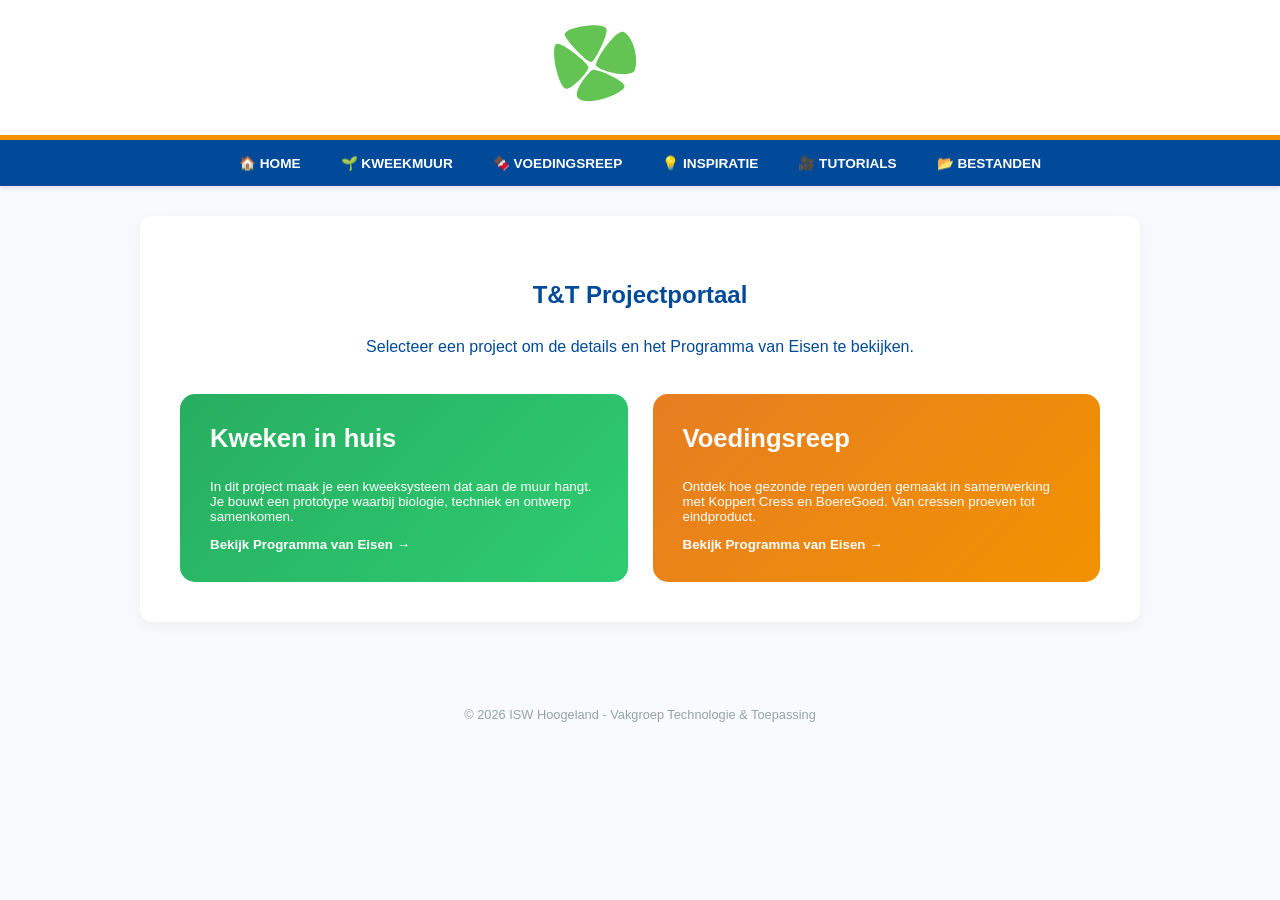
==== index.html @ 895db442 "eerste versie portaal" ====
<!DOCTYPE html>
<html lang="nl">
<head>
    <meta charset="UTF-8">
    <meta name="viewport" content="width=device-width, initial-scale=1.0">
    <title>ISW Hoogeland | T&T Projecten</title>
    <style>
        :root {
            --isw-blauw: #004a99;
            --isw-oranje: #f39200;
            --bg: #f8fafd;
            --wit: #ffffff;
            --tekst: #2d3436;
        }

        body { font-family: 'Segoe UI', Tahoma, sans-serif; margin: 0; background-color: var(--bg); color: var(--tekst); line-height: 1.6; }
        
        .header-banner { background: var(--wit); padding: 25px; text-align: center; border-bottom: 5px solid var(--isw-oranje); box-shadow: 0 2px 10px rgba(0,0,0,0.05); }
        .logo-img { max-width: 280px; height: auto; cursor: pointer; }

        nav { background: var(--isw-blauw); display: flex; justify-content: center; position: sticky; top: 0; z-index: 1000; box-shadow: 0 2px 5px rgba(0,0,0,0.1); }
        nav button { background: none; border: none; color: white; padding: 15px 20px; font-weight: 600; text-transform: uppercase; cursor: pointer; font-size: 0.85rem; transition: 0.3s; }
        nav button:hover { background: var(--isw-oranje); }

        .container { max-width: 1000px; margin: 30px auto; padding: 0 20px; }
        
        section { display: none; background: var(--wit); padding: 40px; border-radius: 12px; box-shadow: 0 4px 15px rgba(0,0,0,0.05); }
        section.active { display: block; animation: fadeIn 0.4s; }
        @keyframes fadeIn { from { opacity: 0; } to { opacity: 1; } }

        /* Home Styling */
        .center-title { text-align: center; color: var(--isw-blauw); margin-bottom: 35px; }
        .home-grid { display: grid; grid-template-columns: 1fr 1fr; gap: 25px; }
        .btn-card { border: none; border-radius: 15px; padding: 30px; color: white; text-align: left; cursor: pointer; transition: 0.3s; position: relative; }
        .card-a { background: linear-gradient(135deg, #27ae60, #2ecc71); }
        .card-b { background: linear-gradient(135deg, #e67e22, #f39200); }
        .btn-card:hover { transform: translateY(-5px); box-shadow: 0 8px 20px rgba(0,0,0,0.15); }
        .btn-card h3 { margin-top: 0; font-size: 1.6rem; color: white; }

        h2 { color: var(--isw-blauw); border-bottom: 2px solid #eee; padding-bottom: 10px; }
        h3 { color: var(--isw-blauw); margin-top: 25px; }

        /* Programma van Eisen lijst */
        .pve-lijst { background: #f9f9f9; padding: 20px; border-radius: 8px; border-left: 4px solid var(--isw-oranje); list-style-type: none; }
        .pve-lijst li { margin-bottom: 10px; padding-left: 20px; position: relative; }
        .pve-lijst li::before { content: "✔"; position: absolute; left: 0; color: var(--isw-oranje); }

        /* Verfijnde knoppen voor Bestanden */
        .file-grid { display: grid; grid-template-columns: repeat(auto-fit, minmax(240px, 1fr)); gap: 12px; margin-top: 20px; }
        .btn-file { display: flex; align-items: center; background: #fff; border: 1px solid #ddd; color: var(--isw-blauw); padding: 10px 15px; border-radius: 6px; text-decoration: none; font-weight: 600; font-size: 0.85rem; transition: 0.2s; }
        .btn-file:hover { border-color: var(--isw-oranje); background: #fff9f0; color: var(--isw-oranje); }
        .btn-file i { margin-right: 10px; font-style: normal; }

        /* Tutorials & Inspiratie */
        .grid { display: grid; grid-template-columns: repeat(auto-fit, minmax(300px, 1fr)); gap: 20px; margin-top: 20px; }
        .card { border: 1px solid #eee; border-radius: 10px; overflow: hidden; background: #fff; }
        .card img { width: 100%; height: 160px; object-fit: cover; }
        .card-body { padding: 15px; }
        .btn-small { display: inline-block; background: var(--isw-blauw); color: white; padding: 6px 12px; border-radius: 4px; text-decoration: none; font-size: 0.8rem; margin-top: 10px; }

        footer { text-align: center; padding: 40px; color: #95a5a6; font-size: 0.8rem; }
    </style>
</head>
<body>

<div class="header-banner">
    <img src="ISW-Hoogeland-logo-.svg" alt="ISW Logo" class="logo-img" onclick="showSection('home')">
</div>

<nav>
    <button onclick="showSection('home')">🏠 Home</button>
    <button onclick="showSection('kweekmuur')">🌱 Kweekmuur</button>
    <button onclick="showSection('voedingsreep')">🍫 Voedingsreep</button>
    <button onclick="showSection('inspiratie')">💡 Inspiratie</button>
    <button onclick="showSection('tutorials')">🎥 Tutorials</button>
    <button onclick="showSection('downloads')">📂 Bestanden</button>
</nav>

<div class="container">

    <section id="home" class="active">
        <div class="center-title">
            <h1>T&T Projectportaal</h1>
            <p>Selecteer een project om de details en het Programma van Eisen te bekijken.</p>
        </div>
        
        <div class="home-grid">
            <button class="btn-card card-a" onclick="showSection('kweekmuur')">
                <h3>Kweken in huis</h3>
                <p>In dit project maak je een kweeksysteem dat aan de muur hangt. Je bouwt een prototype waarbij biologie, techniek en ontwerp samenkomen.</p>
                <strong>Bekijk Programma van Eisen →</strong>
            </button>
            <button class="btn-card card-b" onclick="showSection('voedingsreep')">
                <h3>Voedingsreep</h3>
                <p>Ontdek hoe gezonde repen worden gemaakt in samenwerking met Koppert Cress en BoereGoed. Van cressen proeven tot eindproduct.</p>
                <strong>Bekijk Programma van Eisen →</strong>
            </button>
        </div>
    </section>

    <section id="kweekmuur">
        <h2>🌱 Project A: Kweken in huis</h2>
        <p>In dit project maak je een kweeksysteem dat aan de muur hangt. Je bouwt een prototype, een werkend model van een idee. Het systeem wordt gemaakt op een houten plaat van 40 cm breed en 30 cm hoog.</p>
        
        <h3>Programma van Eisen</h3>
        <ul class="pve-lijst">
            <li>Houten plaat van exact 40 cm bij 30 cm.</li>
            <li>Systeem moet stevig en veilig aan de muur bevestigd kunnen worden.</li>
            <li>Plantenbakjes moeten eenvoudig los te halen zijn (voor onderhoud).</li>
            <li>Minimaal twee rijen planten met werkend waterpompsysteem.</li>
            <li>LED-verlichting wordt automatisch aangestuurd via de Micro:bit.</li>
            <li>Ontwerp past in een modern interieur (techniek/draden weggewerkt).</li>
            <li>Het wetenschappelijk onderzoek naar voeding en licht is verwerkt.</li>
        </ul>

        <div class="file-grid" style="margin-top: 30px;">
            <a href="Kweken in huis leerlingenboekje.pdf" target="_blank" class="btn-file"><i>📄</i> Boekje A</a>
            <a href="Beoordelingsformulier Kweekmuur opdracht A  2025 - 2026.docx" target="_blank" class="btn-file"><i>📝</i> Nakijkmodel A</a>
            <a href="bijlage wetenschappelijk verslag.pdf" target="_blank" class="btn-file"><i>🔬</i> Onderzoeksverslag</a>
        </div>
    </section>

    <section id="voedingsreep">
        <h2>🍫 Project B: Voedingsreep</h2>
        <p>In dit project ga je ontdekken hoe gezonde en lekkere voedingsrepen worden gemaakt. Je werkt samen met Koppert Cress en BoereGoed om innovatie en gezonde voeding te combineren.</p>
        
        <h3>Programma van Eisen</h3>
        <ul class="pve-lijst">
            <li>De reep bevat cressen als een van de belangrijkste ingrediënten.</li>
            <li>Recept is uitgewerkt in een stroomschema (zonder uitleg te maken).</li>
            <li>Voedingswaarde (kcal en voedingsstoffen) is nauwkeurig berekend.</li>
            <li>Verpakking bevat alle verplichte info en logo's van beide bedrijven.</li>
            <li>Promotievideo van 30-60 seconden gericht op moderne media (TikTok).</li>
            <li>Presentatie bevat uitleg over doelgroep en kostprijs.</li>
        </ul>

        <div class="file-grid" style="margin-top: 30px;">
            <a href="voedingsreep  leerlingenboekje.pdf" target="_blank" class="btn-file"><i>📄</i> Boekje B</a>
            <a href="#" class="btn-file" style="opacity:0.5"><i>📝</i> Nakijkmodel B</a>
        </div>
    </section>

    <section id="inspiratie">
        <h2>💡 Inspiratie voor je ontwerp</h2>
        <div class="grid">
            <div class="card">
                <img src="https://www.ikea.com/nl/nl/images/products/skadis-pegboard-wit__0710221_pe727330_s5.jpg">
                <div class="card-body">
                    <h4>IKEA Skadis systeem</h4>
                    <p>Bekijk hoe zij bakjes modulair ophangen aan een wandbord.</p>
                    <a href="https://www.ikea.com/nl/nl/p/skadis-pegboard-wit-10321618/" target="_blank" class="btn-small">Bekijk details</a>
                </div>
            </div>
            <div class="card">
                <img src="https://img.youtube.com/vi/RQ6ygdXAegw/mqdefault.jpg">
                <div class="card-body">
                    <h4>French Cleat</h4>
                    <p>Een slimme manier om zware platen blind op te hangen.</p>
                    <a href="https://youtu.be/RQ6ygdXAegw" target="_blank" class="btn-small">Bekijk video</a>
                </div>
            </div>
        </div>
    </section>

    <section id="tutorials">
        <h2>🎥 SketchUp Tutorials</h2>
        <div class="grid">
            <div class="card">
                <img src="https://img.youtube.com/vi/GH2zh_OzG28/mqdefault.jpg">
                <div class="card-body">
                    <h4>Push-Pull functie</h4>
                    <p>De belangrijkste tool om van je 2D schets een 3D model te maken.</p>
                    <a href="https://youtu.be/GH2zh_OzG28" target="_blank" class="btn-small">Start video</a>
                </div>
            </div>
            <div class="card">
                <img src="https://img.youtube.com/vi/1nkhkLqFupM/mqdefault.jpg">
                <div class="card-body">
                    <h4>Tape Measure tool</h4>
                    <p>Leer hoe je de houten plaat exact op 40x30 cm afmeet.</p>
                    <a href="https://youtu.be/1nkhkLqFupM" target="_blank" class="btn-small">Start video</a>
                </div>
            </div>
        </div>
    </section>

    <section id="downloads">
        <h2>📂 Alle Bestanden</h2>
        <p>Hieronder vind je alle documenten handig bij elkaar.</p>
        <div class="file-grid">
            <a href="Kweken in huis leerlingenboekje.pdf" target="_blank" class="btn-file"><i>📄</i> Leerlingenboekje A</a>
            <a href="voedingsreep  leerlingenboekje.pdf" target="_blank" class="btn-file"><i>📄</i> Leerlingenboekje B</a>
            <a href="bijlage wetenschappelijk verslag.pdf" target="_blank" class="btn-file"><i>🔬</i> Wetenschappelijk verslag</a>
            <a href="Beoordelingsformulier Kweekmuur opdracht A  2025 - 2026.docx" target="_blank" class="btn-file"><i>📝</i> Nakijkmodel Project A</a>
        </div>
    </section>

</div>

<footer>
    <p>&copy; 2026 ISW Hoogeland - Vakgroep Technologie & Toepassing</p>
</footer>

<script>
    function showSection(id) {
        // Verberg alle secties
        const allSections = document.querySelectorAll('section');
        allSections.forEach(s => {
            s.style.display = 'none';
            s.classList.remove('active');
        });

        // Toon de juiste sectie
        const target = document.getElementById(id);
        if (target) {
            target.style.display = 'block';
            target.classList.add('active');
        }
        
        window.scrollTo(0, 0);
    }
</script>

</body>
</html>
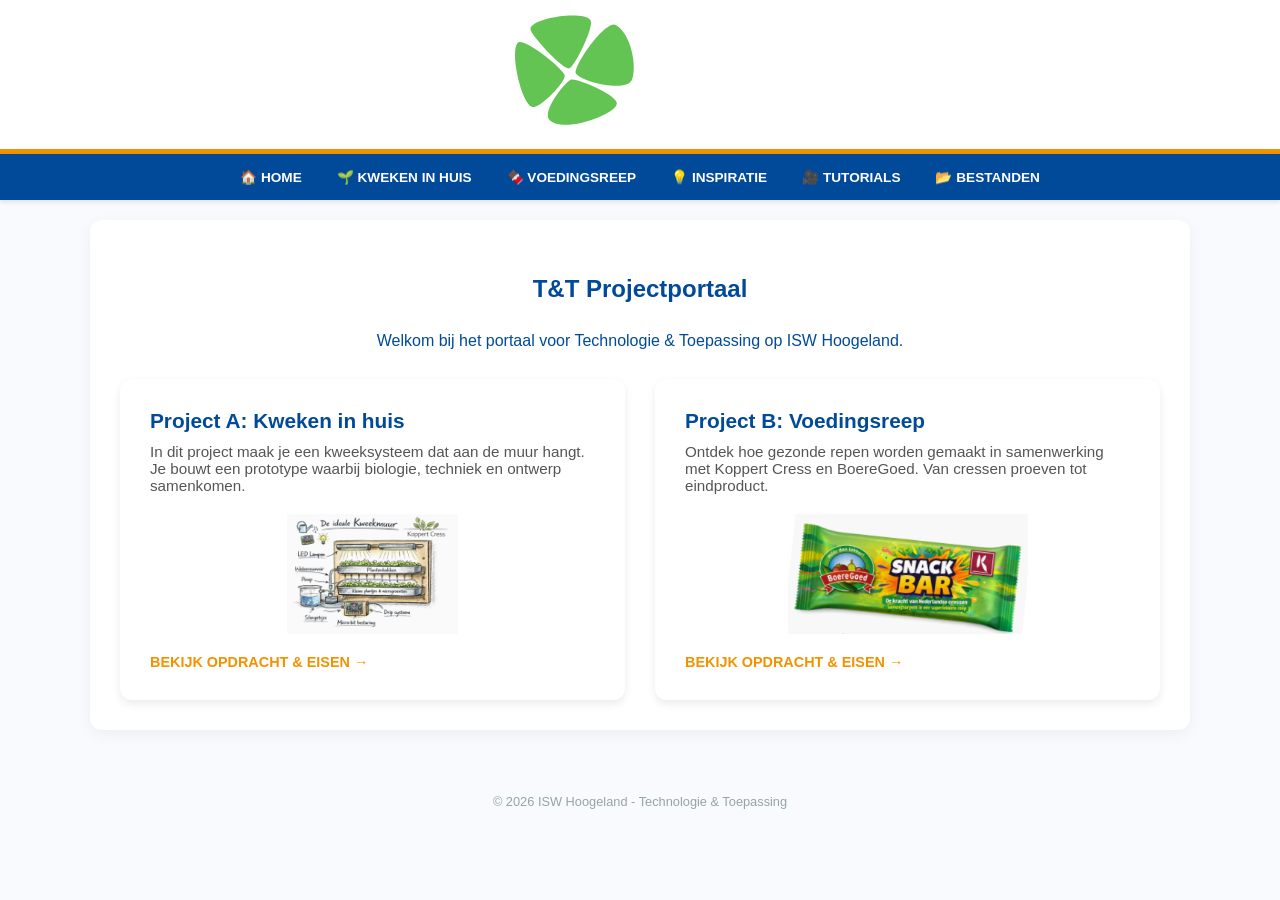
==== commit fb887888: "Add files via upload" ====
--- a/index.html
+++ b/index.html
@@ -15,50 +15,135 @@
 
         body { font-family: 'Segoe UI', Tahoma, sans-serif; margin: 0; background-color: var(--bg); color: var(--tekst); line-height: 1.6; }
         
-        .header-banner { background: var(--wit); padding: 25px; text-align: center; border-bottom: 5px solid var(--isw-oranje); box-shadow: 0 2px 10px rgba(0,0,0,0.05); }
-        .logo-img { max-width: 280px; height: auto; cursor: pointer; }
-
-        nav { background: var(--isw-blauw); display: flex; justify-content: center; position: sticky; top: 0; z-index: 1000; box-shadow: 0 2px 5px rgba(0,0,0,0.1); }
-        nav button { background: none; border: none; color: white; padding: 15px 20px; font-weight: 600; text-transform: uppercase; cursor: pointer; font-size: 0.85rem; transition: 0.3s; }
+        /* HEADER */
+        .header-banner { background: var(--wit); padding: 15px; text-align: center; border-bottom: 5px solid var(--isw-oranje); }
+        .logo-img { max-width: 250px; height: auto; cursor: pointer; width: 80%; }
+
+        /* NAVIGATIE & HAMBURGER MENU */
+        nav { 
+            background: var(--isw-blauw); 
+            position: sticky; 
+            top: 0; 
+            z-index: 1000; 
+            box-shadow: 0 2px 5px rgba(0,0,0,0.1); 
+            padding: 0 10px;
+        }
+
+        .nav-container {
+            max-width: 1100px;
+            margin: 0 auto;
+            display: flex;
+            justify-content: center;
+            align-items: center;
+        }
+
+        .nav-links { display: flex; gap: 5px; }
+        
+        nav button { 
+            background: none; border: none; color: white; padding: 15px 15px; 
+            font-weight: 600; text-transform: uppercase; cursor: pointer; 
+            font-size: 0.85rem; transition: 0.3s; 
+        }
         nav button:hover { background: var(--isw-oranje); }
 
-        .container { max-width: 1000px; margin: 30px auto; padding: 0 20px; }
-        
-        section { display: none; background: var(--wit); padding: 40px; border-radius: 12px; box-shadow: 0 4px 15px rgba(0,0,0,0.05); }
+        /* Hamburger knop (standaard onzichtbaar op pc) */
+        .hamburger { display: none; font-size: 1.5rem; background: none; border: none; color: white; cursor: pointer; padding: 15px; }
+
+        /* MOBIELE WEERGAVE (Max breedte 768px) */
+        @media (max-width: 768px) {
+            .nav-container { justify-content: space-between; }
+            .hamburger { display: block; } /* Toon hamburger */
+            
+            .nav-links { 
+                display: none; /* Verberg menu items standaard */
+                flex-direction: column; 
+                width: 100%; 
+                position: absolute; 
+                top: 60px; /* Hoogte van de balk */
+                left: 0; 
+                background: var(--isw-blauw); 
+                border-top: 1px solid rgba(255,255,255,0.1);
+            }
+
+            .nav-links.show { display: flex; } /* Toon menu als class 'show' er is */
+            
+            nav button { 
+                text-align: left; 
+                padding: 15px 20px; 
+                width: 100%; 
+                border-bottom: 1px solid rgba(255,255,255,0.1); 
+            }
+        }
+
+        /* CONTENT */
+        .container { max-width: 1100px; margin: 20px auto; padding: 0 15px; }
+        
+        section { display: none; background: var(--wit); padding: 30px; border-radius: 12px; box-shadow: 0 4px 15px rgba(0,0,0,0.05); }
         section.active { display: block; animation: fadeIn 0.4s; }
         @keyframes fadeIn { from { opacity: 0; } to { opacity: 1; } }
 
-        /* Home Styling */
-        .center-title { text-align: center; color: var(--isw-blauw); margin-bottom: 35px; }
-        .home-grid { display: grid; grid-template-columns: 1fr 1fr; gap: 25px; }
-        .btn-card { border: none; border-radius: 15px; padding: 30px; color: white; text-align: left; cursor: pointer; transition: 0.3s; position: relative; }
-        .card-a { background: linear-gradient(135deg, #27ae60, #2ecc71); }
-        .card-b { background: linear-gradient(135deg, #e67e22, #f39200); }
-        .btn-card:hover { transform: translateY(-5px); box-shadow: 0 8px 20px rgba(0,0,0,0.15); }
-        .btn-card h3 { margin-top: 0; font-size: 1.6rem; color: white; }
-
-        h2 { color: var(--isw-blauw); border-bottom: 2px solid #eee; padding-bottom: 10px; }
-        h3 { color: var(--isw-blauw); margin-top: 25px; }
-
-        /* Programma van Eisen lijst */
-        .pve-lijst { background: #f9f9f9; padding: 20px; border-radius: 8px; border-left: 4px solid var(--isw-oranje); list-style-type: none; }
-        .pve-lijst li { margin-bottom: 10px; padding-left: 20px; position: relative; }
-        .pve-lijst li::before { content: "✔"; position: absolute; left: 0; color: var(--isw-oranje); }
-
-        /* Verfijnde knoppen voor Bestanden */
-        .file-grid { display: grid; grid-template-columns: repeat(auto-fit, minmax(240px, 1fr)); gap: 12px; margin-top: 20px; }
-        .btn-file { display: flex; align-items: center; background: #fff; border: 1px solid #ddd; color: var(--isw-blauw); padding: 10px 15px; border-radius: 6px; text-decoration: none; font-weight: 600; font-size: 0.85rem; transition: 0.2s; }
-        .btn-file:hover { border-color: var(--isw-oranje); background: #fff9f0; color: var(--isw-oranje); }
-        .btn-file i { margin-right: 10px; font-style: normal; }
-
-        /* Tutorials & Inspiratie */
-        .grid { display: grid; grid-template-columns: repeat(auto-fit, minmax(300px, 1fr)); gap: 20px; margin-top: 20px; }
+        .center-title { text-align: center; color: var(--isw-blauw); margin-bottom: 25px; }
+        
+        /* GRIDS AANPASSEN VOOR MOBIEL */
+        .home-grid { display: grid; grid-template-columns: 1fr 1fr; gap: 30px; }
+        
+        @media (max-width: 768px) {
+            .home-grid { grid-template-columns: 1fr; } /* Onder elkaar op mobiel */
+            section { padding: 20px; } /* Minder padding op mobiel */
+        }
+
+        .btn-card { 
+            border: none; border-radius: 12px; padding: 30px; background: white; 
+            text-align: left; cursor: pointer; transition: 0.3s; position: relative; 
+            width: 100%; box-shadow: 0 4px 10px rgba(0,0,0,0.08); 
+            display: flex; flex-direction: column; box-sizing: border-box; 
+        }
+        
+        .btn-card img { 
+            width: 100%; height: 120px; object-fit: contain; 
+            margin-top: 20px; margin-bottom: 20px; background: none; border-radius: 4px;
+        }
+        
+        .btn-card h3 { margin-top: 0; font-size: 1.3rem; color: var(--isw-blauw); margin-bottom: 10px; }
+        .btn-card p { color: #555; font-size: 0.95rem; flex-grow: 1; margin: 0; }
+        .btn-card strong { color: var(--isw-oranje); font-size: 0.9rem; display: block; text-transform: uppercase; font-weight: bold; margin-top: auto; }
+        .btn-card:hover { transform: translateY(-5px); box-shadow: 0 10px 25px rgba(0,0,0,0.12); }
+
+        h2 { color: var(--isw-blauw); border-bottom: 2px solid #eee; padding-bottom: 10px; font-size: 1.5rem; }
+        h3 { color: var(--isw-blauw); margin-top: 0; margin-bottom: 15px; font-size: 1.2rem; }
+
+        /* SPLIT LAYOUT (Links buttons, rechts tekst) */
+        .project-split { display: grid; grid-template-columns: 1fr 1fr; gap: 40px; margin-top: 20px; }
+        
+        @media (max-width: 768px) {
+            .project-split { grid-template-columns: 1fr; gap: 30px; } /* Stacken op mobiel */
+            .col-left { order: 1; } /* Eerst buttons */
+            .col-right { order: 2; } /* Dan tekst */
+        }
+
+        .pve-lijst { background: #f9f9f9; padding: 20px; border-radius: 8px; border-left: 4px solid var(--isw-oranje); list-style-type: none; margin-top: 0; }
+        .pve-lijst li { margin-bottom: 10px; padding-left: 25px; position: relative; }
+        .pve-lijst li::before { content: "✔"; position: absolute; left: 0; color: var(--isw-oranje); font-weight: bold; }
+
+        /* DOWNLOAD BUTTONS */
+        .download-stack { display: flex; flex-direction: column; gap: 15px; }
+        
+        .download-card {
+            background: #fff; border: 1px solid #e0e0e0; border-radius: 8px; padding: 15px 20px;
+            text-decoration: none; transition: 0.2s; display: block;
+        }
+        .download-card:hover { border-color: var(--isw-oranje); box-shadow: 0 5px 15px rgba(0,0,0,0.05); transform: translateX(5px); background: #fffdf5; }
+        
+        .download-title { color: var(--isw-blauw); font-weight: 700; font-size: 1rem; margin-bottom: 3px; display: flex; align-items: center; gap: 8px; }
+        .download-desc { color: #666; font-size: 0.85rem; margin: 0; line-height: 1.4; }
+
+        .grid { display: grid; grid-template-columns: repeat(auto-fit, minmax(280px, 1fr)); gap: 20px; margin-top: 20px; }
         .card { border: 1px solid #eee; border-radius: 10px; overflow: hidden; background: #fff; }
         .card img { width: 100%; height: 160px; object-fit: cover; }
         .card-body { padding: 15px; }
-        .btn-small { display: inline-block; background: var(--isw-blauw); color: white; padding: 6px 12px; border-radius: 4px; text-decoration: none; font-size: 0.8rem; margin-top: 10px; }
-
-        footer { text-align: center; padding: 40px; color: #95a5a6; font-size: 0.8rem; }
+        .btn-small { display: inline-block; background: var(--isw-blauw); color: white; padding: 8px 12px; border-radius: 4px; text-decoration: none; font-size: 0.85rem; margin-top: 10px; }
+
+        footer { text-align: center; padding: 30px; color: #95a5a6; font-size: 0.8rem; }
     </style>
 </head>
 <body>
@@ -68,12 +153,18 @@
 </div>
 
 <nav>
-    <button onclick="showSection('home')">🏠 Home</button>
-    <button onclick="showSection('kweekmuur')">🌱 Kweekmuur</button>
-    <button onclick="showSection('voedingsreep')">🍫 Voedingsreep</button>
-    <button onclick="showSection('inspiratie')">💡 Inspiratie</button>
-    <button onclick="showSection('tutorials')">🎥 Tutorials</button>
-    <button onclick="showSection('downloads')">📂 Bestanden</button>
+    <div class="nav-container">
+        <button class="hamburger" onclick="toggleMenu()">☰ Menu</button>
+        
+        <div class="nav-links" id="navLinks">
+            <button onclick="showSection('home')">🏠 Home</button>
+            <button onclick="showSection('kweekmuur')">🌱 Kweken in huis</button>
+            <button onclick="showSection('voedingsreep')">🍫 Voedingsreep</button>
+            <button onclick="showSection('inspiratie')">💡 Inspiratie</button>
+            <button onclick="showSection('tutorials')">🎥 Tutorials</button>
+            <button onclick="showSection('downloads')">📂 Bestanden</button>
+        </div>
+    </div>
 </nav>
 
 <div class="container">
@@ -81,73 +172,116 @@
     <section id="home" class="active">
         <div class="center-title">
             <h1>T&T Projectportaal</h1>
-            <p>Selecteer een project om de details en het Programma van Eisen te bekijken.</p>
+            <p>Welkom bij het portaal voor Technologie & Toepassing op ISW Hoogeland.</p>
         </div>
         
         <div class="home-grid">
-            <button class="btn-card card-a" onclick="showSection('kweekmuur')">
-                <h3>Kweken in huis</h3>
+            <button class="btn-card" onclick="showSection('kweekmuur')">
+                <h3>Project A: Kweken in huis</h3>
                 <p>In dit project maak je een kweeksysteem dat aan de muur hangt. Je bouwt een prototype waarbij biologie, techniek en ontwerp samenkomen.</p>
-                <strong>Bekijk Programma van Eisen →</strong>
+                <img src="project-a.png" alt="Kweken in huis">
+                <strong>Bekijk Opdracht & Eisen →</strong>
             </button>
-            <button class="btn-card card-b" onclick="showSection('voedingsreep')">
-                <h3>Voedingsreep</h3>
+            
+            <button class="btn-card" onclick="showSection('voedingsreep')">
+                <h3>Project B: Voedingsreep</h3>
                 <p>Ontdek hoe gezonde repen worden gemaakt in samenwerking met Koppert Cress en BoereGoed. Van cressen proeven tot eindproduct.</p>
-                <strong>Bekijk Programma van Eisen →</strong>
+                <img src="project-b.png" alt="Voedingsreep">
+                <strong>Bekijk Opdracht & Eisen →</strong>
             </button>
         </div>
     </section>
 
     <section id="kweekmuur">
         <h2>🌱 Project A: Kweken in huis</h2>
-        <p>In dit project maak je een kweeksysteem dat aan de muur hangt. Je bouwt een prototype, een werkend model van een idee. Het systeem wordt gemaakt op een houten plaat van 40 cm breed en 30 cm hoog.</p>
-        
-        <h3>Programma van Eisen</h3>
-        <ul class="pve-lijst">
-            <li>Houten plaat van exact 40 cm bij 30 cm.</li>
-            <li>Systeem moet stevig en veilig aan de muur bevestigd kunnen worden.</li>
-            <li>Plantenbakjes moeten eenvoudig los te halen zijn (voor onderhoud).</li>
-            <li>Minimaal twee rijen planten met werkend waterpompsysteem.</li>
-            <li>LED-verlichting wordt automatisch aangestuurd via de Micro:bit.</li>
-            <li>Ontwerp past in een modern interieur (techniek/draden weggewerkt).</li>
-            <li>Het wetenschappelijk onderzoek naar voeding en licht is verwerkt.</li>
-        </ul>
-
-        <div class="file-grid" style="margin-top: 30px;">
-            <a href="Kweken in huis leerlingenboekje.pdf" target="_blank" class="btn-file"><i>📄</i> Boekje A</a>
-            <a href="Beoordelingsformulier Kweekmuur opdracht A  2025 - 2026.docx" target="_blank" class="btn-file"><i>📝</i> Nakijkmodel A</a>
-            <a href="bijlage wetenschappelijk verslag.pdf" target="_blank" class="btn-file"><i>🔬</i> Onderzoeksverslag</a>
+        <p>In dit project maak je een kweeksysteem dat aan de muur hangt. Je bouwt een prototype, een werkend model van een idee.</p>
+        
+        <div class="project-split">
+            
+            <div class="col-left">
+                <h3>📂 Aan de slag</h3>
+                <div class="download-stack">
+                    
+                    <a href="Kweken in huis leerlingenboekje.pdf" target="_blank" class="download-card">
+                        <span class="download-title">📄 1. Opdrachtboekje</span>
+                        <p class="download-desc">Lees dit eerst! Hierin staat stap voor stap wat je moet doen.</p>
+                    </a>
+
+                    <a href="bijlage wetenschappelijk verslag.pdf" target="_blank" class="download-card">
+                        <span class="download-title">📝 2. Overzicht wetenschappelijk verslag</span>
+                        <p class="download-desc">Een leeg verslag. Vul deze in tijdens je proefje met de planten.</p>
+                    </a>
+
+                    <a href="https://techniektest.my.canva.site/wetenschappelijk-onderzoek" target="_blank" class="download-card">
+                        <span class="download-title">🧪 3. Oefenen met wetenschappelijk onderzoeksverslag</span>
+                        <p class="download-desc">Oefen hier hoe je een goed verslag schrijft, voordat je met het echte werk begint.</p>
+                    </a>
+
+                    <a href="Beoordelingsformulier Kweekmuur opdracht A  2025 - 2026.docx" target="_blank" class="download-card">
+                        <span class="download-title">✅ 4. Beoordelingsformulier (Checklist)</span>
+                        <p class="download-desc">Controleer hiermee zelf of je alles af hebt voor een goed cijfer.</p>
+                    </a>
+
+                </div>
+            </div>
+
+            <div class="col-right">
+                <h3>📋 Waar moet het aan voldoen? (Programma van Eisen)</h3>
+                <ul class="pve-lijst">
+                    <li><strong>Afmeting:</strong> Een houten plank van precies 40 cm breed en 30 cm hoog.</li>
+                    <li><strong>Planten:</strong> De kweekplantjes uit de kast moeten erin verwerkt zijn.</li>
+                    <li><strong>Licht:</strong> De LED-lampjes werken en worden bestuurd door de Micro:bit.</li>
+                    <li><strong>Water:</strong> De waterpomp is aangesloten en werkt via de Micro:bit.</li>
+                    <li><strong>Ontwerp:</strong> Het ziet er netjes uit (geen losse draden zichtbaar) en past in een modern huis.</li>
+                    <li><strong>Onderhoud:</strong> Je kunt de plantenbakjes makkelijk loshalen.</li>
+                    <li><strong>Onderzoek:</strong> Je hebt onderzocht wat het beste licht en voeding is.</li>
+                </ul>
+            </div>
+
         </div>
     </section>
 
     <section id="voedingsreep">
         <h2>🍫 Project B: Voedingsreep</h2>
-        <p>In dit project ga je ontdekken hoe gezonde en lekkere voedingsrepen worden gemaakt. Je werkt samen met Koppert Cress en BoereGoed om innovatie en gezonde voeding te combineren.</p>
-        
-        <h3>Programma van Eisen</h3>
-        <ul class="pve-lijst">
-            <li>De reep bevat cressen als een van de belangrijkste ingrediënten.</li>
-            <li>Recept is uitgewerkt in een stroomschema (zonder uitleg te maken).</li>
-            <li>Voedingswaarde (kcal en voedingsstoffen) is nauwkeurig berekend.</li>
-            <li>Verpakking bevat alle verplichte info en logo's van beide bedrijven.</li>
-            <li>Promotievideo van 30-60 seconden gericht op moderne media (TikTok).</li>
-            <li>Presentatie bevat uitleg over doelgroep en kostprijs.</li>
-        </ul>
-
-        <div class="file-grid" style="margin-top: 30px;">
-            <a href="voedingsreep  leerlingenboekje.pdf" target="_blank" class="btn-file"><i>📄</i> Boekje B</a>
-            <a href="#" class="btn-file" style="opacity:0.5"><i>📝</i> Nakijkmodel B</a>
+        <p>In dit project ga je ontdekken hoe gezonde en lekkere voedingsrepen worden gemaakt. Je werkt met echte bedrijven: Koppert Cress en BoereGoed.</p>
+        
+        <div class="project-split">
+            <div class="col-left">
+                 <h3>📂 Aan de slag</h3>
+                 <div class="download-stack">
+                    <a href="voedingsreep  leerlingenboekje.pdf" target="_blank" class="download-card">
+                        <span class="download-title">📄 Opdrachtboekje</span>
+                        <p class="download-desc">Het boekje met de hele opdracht.</p>
+                    </a>
+                    <a href="#" class="download-card" style="opacity:0.6">
+                        <span class="download-title">✅ Puntenlijst</span>
+                        <p class="download-desc">Nog niet beschikbaar.</p>
+                    </a>
+                 </div>
+            </div>
+
+            <div class="col-right">
+                <h3>📋 Waar moet het aan voldoen? (Programma van Eisen)</h3>
+                <ul class="pve-lijst">
+                    <li><strong>Ingrediënt:</strong> Er moet tuinkers (cress) in de reep zitten.</li>
+                    <li><strong>Recept:</strong> Je hebt een duidelijk stappenplan geschreven zodat iemand anders de reep ook kan maken.</li>
+                    <li><strong>Etiket:</strong> Je hebt berekend hoeveel calorieën erin zitten.</li>
+                    <li><strong>Verpakking:</strong> Alle verplichte info en logo's staan erop.</li>
+                    <li><strong>Video:</strong> Een korte TikTok-stijl video (30-60 sec) om de reep te verkopen.</li>
+                    <li><strong>Presentatie:</strong> Je weet voor wie de reep is en wat hij kost.</li>
+                </ul>
+            </div>
         </div>
     </section>
 
     <section id="inspiratie">
-        <h2>💡 Inspiratie voor je ontwerp</h2>
+        <h2>💡 Inspiratie</h2>
         <div class="grid">
             <div class="card">
-                <img src="https://www.ikea.com/nl/nl/images/products/skadis-pegboard-wit__0710221_pe727330_s5.jpg">
+                <img src="inspiratie ikea.png" alt="IKEA Skadis Inspiratie">
                 <div class="card-body">
-                    <h4>IKEA Skadis systeem</h4>
-                    <p>Bekijk hoe zij bakjes modulair ophangen aan een wandbord.</p>
+                    <h4>IKEA Skadis</h4>
+                    <p>Inspiratie voor een modulair wandsysteem.</p>
                     <a href="https://www.ikea.com/nl/nl/p/skadis-pegboard-wit-10321618/" target="_blank" class="btn-small">Bekijk details</a>
                 </div>
             </div>
@@ -155,7 +289,7 @@
                 <img src="https://img.youtube.com/vi/RQ6ygdXAegw/mqdefault.jpg">
                 <div class="card-body">
                     <h4>French Cleat</h4>
-                    <p>Een slimme manier om zware platen blind op te hangen.</p>
+                    <p>Slim ophangsysteem voor aan de muur.</p>
                     <a href="https://youtu.be/RQ6ygdXAegw" target="_blank" class="btn-small">Bekijk video</a>
                 </div>
             </div>
@@ -169,7 +303,7 @@
                 <img src="https://img.youtube.com/vi/GH2zh_OzG28/mqdefault.jpg">
                 <div class="card-body">
                     <h4>Push-Pull functie</h4>
-                    <p>De belangrijkste tool om van je 2D schets een 3D model te maken.</p>
+                    <p>Van 2D schets naar 3D model.</p>
                     <a href="https://youtu.be/GH2zh_OzG28" target="_blank" class="btn-small">Start video</a>
                 </div>
             </div>
@@ -177,7 +311,7 @@
                 <img src="https://img.youtube.com/vi/1nkhkLqFupM/mqdefault.jpg">
                 <div class="card-body">
                     <h4>Tape Measure tool</h4>
-                    <p>Leer hoe je de houten plaat exact op 40x30 cm afmeet.</p>
+                    <p>Houten plaat exact op 40x30 cm afmeten.</p>
                     <a href="https://youtu.be/1nkhkLqFupM" target="_blank" class="btn-small">Start video</a>
                 </div>
             </div>
@@ -185,40 +319,56 @@
     </section>
 
     <section id="downloads">
-        <h2>📂 Alle Bestanden</h2>
-        <p>Hieronder vind je alle documenten handig bij elkaar.</p>
-        <div class="file-grid">
-            <a href="Kweken in huis leerlingenboekje.pdf" target="_blank" class="btn-file"><i>📄</i> Leerlingenboekje A</a>
-            <a href="voedingsreep  leerlingenboekje.pdf" target="_blank" class="btn-file"><i>📄</i> Leerlingenboekje B</a>
-            <a href="bijlage wetenschappelijk verslag.pdf" target="_blank" class="btn-file"><i>🔬</i> Wetenschappelijk verslag</a>
-            <a href="Beoordelingsformulier Kweekmuur opdracht A  2025 - 2026.docx" target="_blank" class="btn-file"><i>📝</i> Nakijkmodel Project A</a>
+        <h2>📂 Bestanden Overzicht</h2>
+        <div class="download-stack" style="max-width: 600px;">
+            <a href="Kweken in huis leerlingenboekje.pdf" target="_blank" class="download-card">
+                <span class="download-title">📄 Boekje A</span>
+                <p class="download-desc">Leerlingenboekje Kweken in huis.</p>
+            </a>
+            <a href="voedingsreep  leerlingenboekje.pdf" target="_blank" class="download-card">
+                <span class="download-title">📄 Boekje B</span>
+                <p class="download-desc">Leerlingenboekje Voedingsreep.</p>
+            </a>
+            <a href="bijlage wetenschappelijk verslag.pdf" target="_blank" class="download-card">
+                <span class="download-title">📝 Invulblad Verslag</span>
+                <p class="download-desc">Leeg verslag voor Project A.</p>
+            </a>
+            <a href="Beoordelingsformulier Kweekmuur opdracht A  2025 - 2026.docx" target="_blank" class="download-card">
+                <span class="download-title">✅ Nakijkmodel A</span>
+                <p class="download-desc">Beoordelingsformulier voor project A.</p>
+            </a>
         </div>
     </section>
 
 </div>
 
 <footer>
-    <p>&copy; 2026 ISW Hoogeland - Vakgroep Technologie & Toepassing</p>
+    <p>&copy; 2026 ISW Hoogeland - Technologie & Toepassing</p>
 </footer>
 
 <script>
+    // Functie om secties te tonen en menu automatisch te sluiten op mobiel
     function showSection(id) {
-        // Verberg alle secties
-        const allSections = document.querySelectorAll('section');
-        allSections.forEach(s => {
-            s.style.display = 'none';
-            s.classList.remove('active');
-        });
-
-        // Toon de juiste sectie
+        const sections = document.querySelectorAll('section');
+        sections.forEach(s => { s.style.display = 'none'; s.classList.remove('active'); });
+        
         const target = document.getElementById(id);
-        if (target) {
-            target.style.display = 'block';
-            target.classList.add('active');
+        if (target) { target.style.display = 'block'; target.classList.add('active'); }
+        
+        // Menu sluiten na klik op mobiel
+        const navLinks = document.getElementById('navLinks');
+        if (navLinks.classList.contains('show')) {
+            navLinks.classList.remove('show');
         }
         
         window.scrollTo(0, 0);
     }
+
+    // Functie voor het hamburgermenu
+    function toggleMenu() {
+        const navLinks = document.getElementById('navLinks');
+        navLinks.classList.toggle('show');
+    }
 </script>
 
 </body>
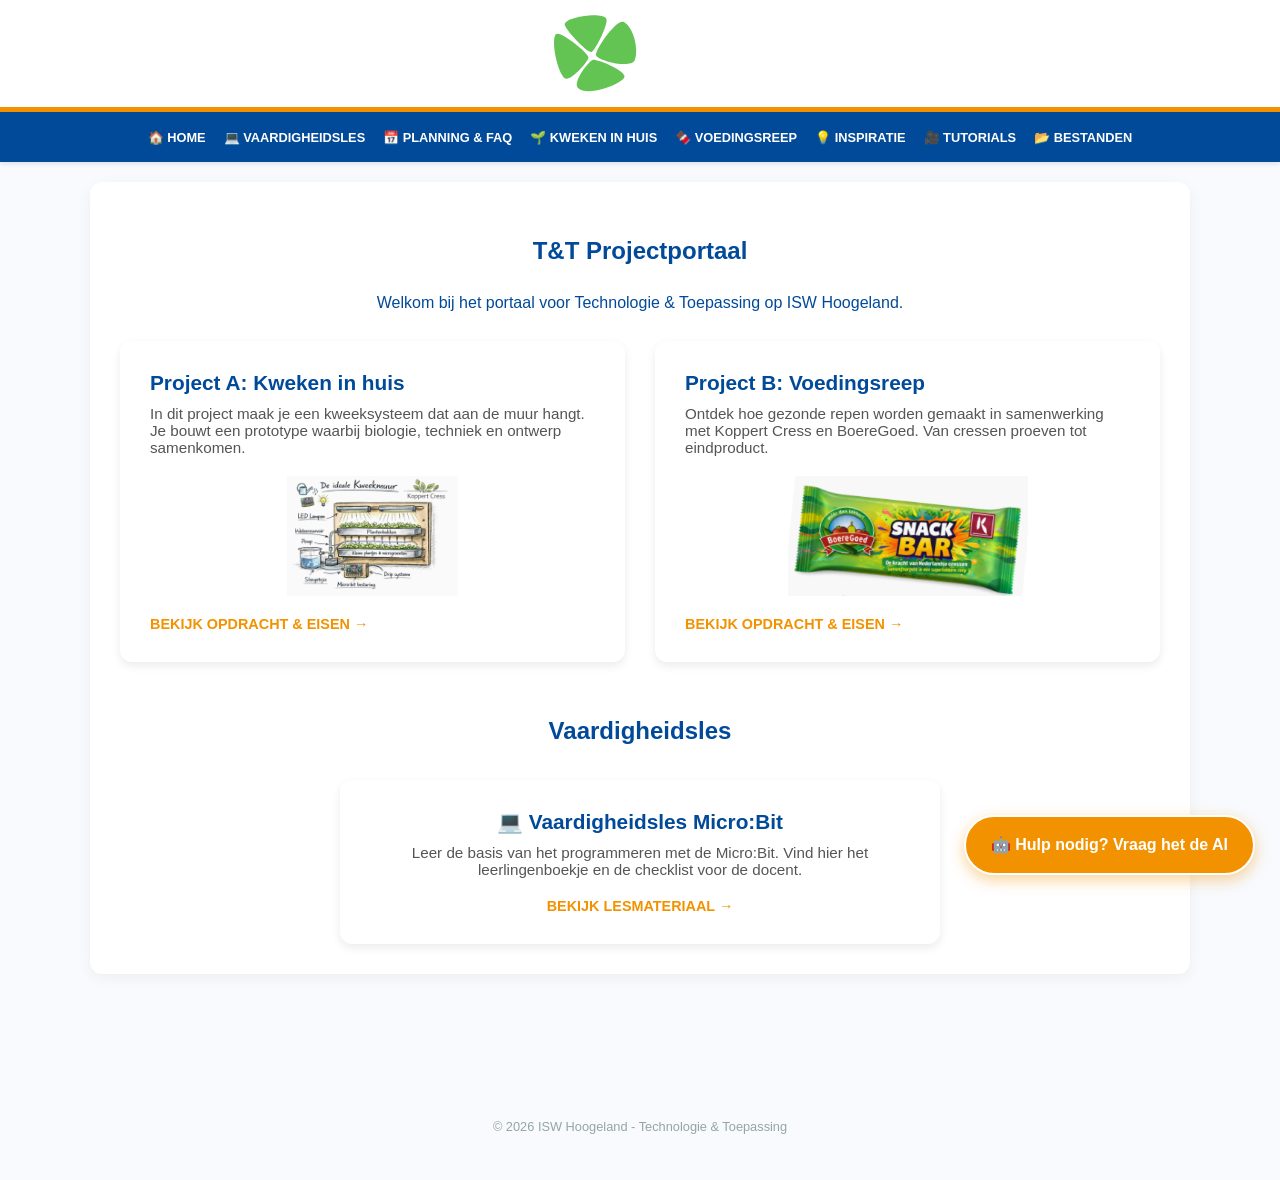
==== commit 46de0b2c: "index.html" ====
--- a/index.html
+++ b/index.html
@@ -16,94 +16,52 @@
         body { font-family: 'Segoe UI', Tahoma, sans-serif; margin: 0; background-color: var(--bg); color: var(--tekst); line-height: 1.6; }
         
         /* HEADER */
-        .header-banner { background: var(--wit); padding: 15px; text-align: center; border-bottom: 5px solid var(--isw-oranje); }
-        .logo-img { max-width: 250px; height: auto; cursor: pointer; width: 80%; }
-
-        /* NAVIGATIE & HAMBURGER MENU */
-        nav { 
-            background: var(--isw-blauw); 
-            position: sticky; 
-            top: 0; 
-            z-index: 1000; 
-            box-shadow: 0 2px 5px rgba(0,0,0,0.1); 
-            padding: 0 10px;
-        }
-
-        .nav-container {
-            max-width: 1100px;
-            margin: 0 auto;
+        .header-banner { 
+            background: var(--wit); 
+            padding: 15px 20px; 
+            border-bottom: 5px solid var(--isw-oranje); 
             display: flex;
             justify-content: center;
             align-items: center;
-        }
-
-        .nav-links { display: flex; gap: 5px; }
-        
-        nav button { 
-            background: none; border: none; color: white; padding: 15px 15px; 
-            font-weight: 600; text-transform: uppercase; cursor: pointer; 
-            font-size: 0.85rem; transition: 0.3s; 
-        }
+            width: 100%;
+            box-sizing: border-box;
+        }
+        
+        .logo-img { width: auto; max-width: 280px; max-height: 80px; cursor: pointer; display: block; }
+
+        /* NAVIGATIE & HAMBURGER MENU */
+        nav { background: var(--isw-blauw); position: sticky; top: 0; z-index: 1000; box-shadow: 0 2px 5px rgba(0,0,0,0.1); padding: 0 10px; }
+        .nav-container { max-width: 1200px; margin: 0 auto; display: flex; justify-content: center; align-items: center; min-height: 50px; }
+        .nav-links { display: flex; gap: 2px; justify-content: center; }
+        nav button { background: none; border: none; color: white; padding: 15px 8px; font-weight: 600; text-transform: uppercase; cursor: pointer; font-size: 0.8rem; transition: 0.3s; white-space: nowrap; }
         nav button:hover { background: var(--isw-oranje); }
-
-        /* Hamburger knop (standaard onzichtbaar op pc) */
-        .hamburger { display: none; font-size: 1.5rem; background: none; border: none; color: white; cursor: pointer; padding: 15px; }
-
-        /* MOBIELE WEERGAVE (Max breedte 768px) */
+        .hamburger { display: none; font-size: 1.2rem; background: none; border: none; color: white; cursor: pointer; padding: 15px; text-transform: uppercase; font-weight: bold; }
+
+        /* MOBIELE WEERGAVE */
         @media (max-width: 768px) {
-            .nav-container { justify-content: space-between; }
-            .hamburger { display: block; } /* Toon hamburger */
-            
-            .nav-links { 
-                display: none; /* Verberg menu items standaard */
-                flex-direction: column; 
-                width: 100%; 
-                position: absolute; 
-                top: 60px; /* Hoogte van de balk */
-                left: 0; 
-                background: var(--isw-blauw); 
-                border-top: 1px solid rgba(255,255,255,0.1);
-            }
-
-            .nav-links.show { display: flex; } /* Toon menu als class 'show' er is */
-            
-            nav button { 
-                text-align: left; 
-                padding: 15px 20px; 
-                width: 100%; 
-                border-bottom: 1px solid rgba(255,255,255,0.1); 
-            }
+            .header-banner { padding: 5px 10px; border-bottom-width: 3px; }
+            .logo-img { max-width: 160px; max-height: 50px; } 
+            .nav-container { justify-content: flex-start; } 
+            .hamburger { display: block; width: 100%; text-align: left; } 
+            .nav-links { display: none; flex-direction: column; width: 100%; position: absolute; top: 100%; left: 0; background: var(--isw-blauw); border-top: 1px solid rgba(255,255,255,0.1); padding-bottom: 10px; box-shadow: 0 5px 10px rgba(0,0,0,0.2); }
+            .nav-links.show { display: flex; } 
+            nav button { text-align: left; padding: 15px 20px; width: 100%; border-bottom: 1px solid rgba(255,255,255,0.1); white-space: normal; }
         }
 
         /* CONTENT */
-        .container { max-width: 1100px; margin: 20px auto; padding: 0 15px; }
-        
+        .container { max-width: 1100px; margin: 20px auto; padding: 0 15px; padding-bottom: 80px; }
         section { display: none; background: var(--wit); padding: 30px; border-radius: 12px; box-shadow: 0 4px 15px rgba(0,0,0,0.05); }
         section.active { display: block; animation: fadeIn 0.4s; }
         @keyframes fadeIn { from { opacity: 0; } to { opacity: 1; } }
 
         .center-title { text-align: center; color: var(--isw-blauw); margin-bottom: 25px; }
         
-        /* GRIDS AANPASSEN VOOR MOBIEL */
+        /* GRIDS & CARDS */
         .home-grid { display: grid; grid-template-columns: 1fr 1fr; gap: 30px; }
-        
-        @media (max-width: 768px) {
-            .home-grid { grid-template-columns: 1fr; } /* Onder elkaar op mobiel */
-            section { padding: 20px; } /* Minder padding op mobiel */
-        }
-
-        .btn-card { 
-            border: none; border-radius: 12px; padding: 30px; background: white; 
-            text-align: left; cursor: pointer; transition: 0.3s; position: relative; 
-            width: 100%; box-shadow: 0 4px 10px rgba(0,0,0,0.08); 
-            display: flex; flex-direction: column; box-sizing: border-box; 
-        }
-        
-        .btn-card img { 
-            width: 100%; height: 120px; object-fit: contain; 
-            margin-top: 20px; margin-bottom: 20px; background: none; border-radius: 4px;
-        }
-        
+        @media (max-width: 768px) { .home-grid { grid-template-columns: 1fr; } section { padding: 20px; } }
+
+        .btn-card { border: none; border-radius: 12px; padding: 30px; background: white; text-align: left; cursor: pointer; transition: 0.3s; position: relative; width: 100%; box-shadow: 0 4px 10px rgba(0,0,0,0.08); display: flex; flex-direction: column; box-sizing: border-box; }
+        .btn-card img { width: 100%; height: 120px; object-fit: contain; margin: 20px 0; border-radius: 4px; }
         .btn-card h3 { margin-top: 0; font-size: 1.3rem; color: var(--isw-blauw); margin-bottom: 10px; }
         .btn-card p { color: #555; font-size: 0.95rem; flex-grow: 1; margin: 0; }
         .btn-card strong { color: var(--isw-oranje); font-size: 0.9rem; display: block; text-transform: uppercase; font-weight: bold; margin-top: auto; }
@@ -112,36 +70,88 @@
         h2 { color: var(--isw-blauw); border-bottom: 2px solid #eee; padding-bottom: 10px; font-size: 1.5rem; }
         h3 { color: var(--isw-blauw); margin-top: 0; margin-bottom: 15px; font-size: 1.2rem; }
 
-        /* SPLIT LAYOUT (Links buttons, rechts tekst) */
+        /* SPLIT LAYOUT PROJECTEN */
         .project-split { display: grid; grid-template-columns: 1fr 1fr; gap: 40px; margin-top: 20px; }
-        
-        @media (max-width: 768px) {
-            .project-split { grid-template-columns: 1fr; gap: 30px; } /* Stacken op mobiel */
-            .col-left { order: 1; } /* Eerst buttons */
-            .col-right { order: 2; } /* Dan tekst */
-        }
+        @media (max-width: 768px) { .project-split { grid-template-columns: 1fr; gap: 30px; } .col-left { order: 1; } .col-right { order: 2; } }
 
         .pve-lijst { background: #f9f9f9; padding: 20px; border-radius: 8px; border-left: 4px solid var(--isw-oranje); list-style-type: none; margin-top: 0; }
         .pve-lijst li { margin-bottom: 10px; padding-left: 25px; position: relative; }
         .pve-lijst li::before { content: "✔"; position: absolute; left: 0; color: var(--isw-oranje); font-weight: bold; }
 
-        /* DOWNLOAD BUTTONS */
+        /* DOWNLOADS */
         .download-stack { display: flex; flex-direction: column; gap: 15px; }
-        
-        .download-card {
-            background: #fff; border: 1px solid #e0e0e0; border-radius: 8px; padding: 15px 20px;
-            text-decoration: none; transition: 0.2s; display: block;
-        }
+        .download-card { background: #fff; border: 1px solid #e0e0e0; border-radius: 8px; padding: 15px 20px; text-decoration: none; transition: 0.2s; display: block; }
         .download-card:hover { border-color: var(--isw-oranje); box-shadow: 0 5px 15px rgba(0,0,0,0.05); transform: translateX(5px); background: #fffdf5; }
-        
         .download-title { color: var(--isw-blauw); font-weight: 700; font-size: 1rem; margin-bottom: 3px; display: flex; align-items: center; gap: 8px; }
         .download-desc { color: #666; font-size: 0.85rem; margin: 0; line-height: 1.4; }
 
+        /* INSPIRATIE & TUTORIALS GRIDS */
         .grid { display: grid; grid-template-columns: repeat(auto-fit, minmax(280px, 1fr)); gap: 20px; margin-top: 20px; }
-        .card { border: 1px solid #eee; border-radius: 10px; overflow: hidden; background: #fff; }
-        .card img { width: 100%; height: 160px; object-fit: cover; }
-        .card-body { padding: 15px; }
-        .btn-small { display: inline-block; background: var(--isw-blauw); color: white; padding: 8px 12px; border-radius: 4px; text-decoration: none; font-size: 0.85rem; margin-top: 10px; }
+        .card { border: 1px solid #eee; border-radius: 10px; overflow: hidden; background: #fff; display: flex; flex-direction: column; }
+        .card img { width: 100%; height: 160px; object-fit: contain; background: #333; } 
+        .card img[src*="ikea"] { background: #fff; }
+        .card-body { padding: 15px; flex-grow: 1; display: flex; flex-direction: column; }
+        .card-body h4 { margin: 0 0 5px 0; color: var(--isw-blauw); }
+        .card-body p { margin: 0 0 10px 0; font-size: 0.9rem; color: #666; flex-grow: 1; }
+        .btn-small { display: inline-block; background: var(--isw-blauw); color: white; padding: 8px 12px; border-radius: 4px; text-decoration: none; font-size: 0.85rem; margin-top: auto; align-self: flex-start; }
+
+        /* TIJDLIJN & FAQ */
+        .timeline { border-left: 4px solid var(--isw-oranje); padding-left: 25px; margin: 30px 0; margin-left: 10px; }
+        .timeline-item { position: relative; margin-bottom: 30px; }
+        .timeline-item:last-child { margin-bottom: 0; }
+        
+        .timeline-item::before { 
+            content: ""; position: absolute; left: -36px; top: 0; 
+            width: 14px; height: 14px; background: white; 
+            border: 4px solid var(--isw-blauw); border-radius: 50%; 
+        }
+        
+        .timeline-date { font-weight: bold; color: var(--isw-blauw); font-size: 1.1rem; margin-bottom: 5px; }
+        .timeline-content { 
+            background: #f9f9f9; padding: 15px 20px; 
+            border-radius: 8px; border: 1px solid #eee;
+        }
+        .timeline-content ul { margin: 10px 0 0 0; padding-left: 20px; color: #555; }
+        
+        .badge-soft { display: inline-block; background: #fff3cd; color: #856404; padding: 3px 10px; border-radius: 20px; font-size: 0.75rem; font-weight: bold; text-transform: uppercase; margin-left: 10px; border: 1px solid #ffeeba; vertical-align: middle; }
+        .badge-hard { display: inline-block; background: #f8d7da; color: #721c24; padding: 3px 10px; border-radius: 20px; font-size: 0.75rem; font-weight: bold; text-transform: uppercase; margin-left: 10px; border: 1px solid #f5c6cb; vertical-align: middle; }
+
+        .faq-container { margin-top: 20px; }
+        .faq-item { margin-bottom: 10px; border: 1px solid #ddd; border-radius: 8px; background: #fff; }
+        .faq-item summary { 
+            padding: 15px 20px; font-weight: bold; cursor: pointer; color: var(--isw-blauw); 
+            list-style: none; display: flex; justify-content: space-between; align-items: center; 
+        }
+        .faq-item summary::-webkit-details-marker { display: none; }
+        .faq-item summary::after { content: "▼"; font-size: 0.8em; color: var(--isw-oranje); }
+        .faq-item[open] summary::after { content: "▲"; }
+        .faq-item p { padding: 15px 20px; margin: 0; color: #555; border-top: 1px solid #eee; background: #f8fafd; border-bottom-left-radius: 8px; border-bottom-right-radius: 8px; }
+
+        /* AI HULPLIJN KNOP */
+        .ai-fab {
+            position: fixed;
+            bottom: 25px;
+            right: 25px;
+            background: var(--isw-oranje);
+            color: white;
+            padding: 15px 25px;
+            border-radius: 50px;
+            box-shadow: 0 5px 15px rgba(243, 146, 0, 0.4);
+            text-decoration: none;
+            font-weight: bold;
+            font-size: 1rem;
+            display: flex;
+            align-items: center;
+            gap: 10px;
+            z-index: 1000;
+            transition: 0.3s;
+            border: 2px solid white;
+        }
+        .ai-fab:hover { transform: translateY(-3px) scale(1.02); background: #d98200; box-shadow: 0 8px 20px rgba(243, 146, 0, 0.5); }
+        
+        @media (max-width: 768px) {
+            .ai-fab { bottom: 15px; right: 15px; padding: 12px 20px; font-size: 0.9rem; }
+        }
 
         footer { text-align: center; padding: 30px; color: #95a5a6; font-size: 0.8rem; }
     </style>
@@ -155,9 +165,10 @@
 <nav>
     <div class="nav-container">
         <button class="hamburger" onclick="toggleMenu()">☰ Menu</button>
-        
         <div class="nav-links" id="navLinks">
             <button onclick="showSection('home')">🏠 Home</button>
+            <button onclick="showSection('vaardigheidsles')">💻 Vaardigheidsles</button>
+            <button onclick="showSection('planning')">📅 Planning & FAQ</button>
             <button onclick="showSection('kweekmuur')">🌱 Kweken in huis</button>
             <button onclick="showSection('voedingsreep')">🍫 Voedingsreep</button>
             <button onclick="showSection('inspiratie')">💡 Inspiratie</button>
@@ -174,7 +185,6 @@
             <h1>T&T Projectportaal</h1>
             <p>Welkom bij het portaal voor Technologie & Toepassing op ISW Hoogeland.</p>
         </div>
-        
         <div class="home-grid">
             <button class="btn-card" onclick="showSection('kweekmuur')">
                 <h3>Project A: Kweken in huis</h3>
@@ -182,7 +192,6 @@
                 <img src="project-a.png" alt="Kweken in huis">
                 <strong>Bekijk Opdracht & Eisen →</strong>
             </button>
-            
             <button class="btn-card" onclick="showSection('voedingsreep')">
                 <h3>Project B: Voedingsreep</h3>
                 <p>Ontdek hoe gezonde repen worden gemaakt in samenwerking met Koppert Cress en BoereGoed. Van cressen proeven tot eindproduct.</p>
@@ -190,41 +199,177 @@
                 <strong>Bekijk Opdracht & Eisen →</strong>
             </button>
         </div>
+
+        <h2 style="text-align: center; margin-top: 50px; border-bottom: none; color: var(--isw-blauw);">Vaardigheidsles</h2>
+        <div class="home-grid" style="grid-template-columns: 1fr; max-width: 600px; margin: 0 auto;">
+            <button class="btn-card" onclick="showSection('vaardigheidsles')" style="text-align: center; align-items: center;">
+                <h3>💻 Vaardigheidsles Micro:Bit</h3>
+                <p style="text-align: center; margin-bottom: 20px;">Leer de basis van het programmeren met de Micro:Bit. Vind hier het leerlingenboekje en de checklist voor de docent.</p>
+                <strong>Bekijk Lesmateriaal →</strong>
+            </button>
+        </div>
+    </section>
+
+    <section id="vaardigheidsles">
+        <h2>💻 Vaardigheidsles Micro:Bit</h2>
+        <p>Voordat we aan de grote projecten beginnen, oefenen we de basisvaardigheden met de Micro:Bit. Hier vind je de benodigde documenten.</p>
+        
+        <div class="project-split">
+            <div class="col-left">
+                <h3>📂 Lesmateriaal & Checklist</h3>
+                <div class="download-stack">
+                    <a href="Vaardigheidsles MicroBit 2526.pdf" target="_blank" class="download-card">
+                        <span class="download-title">📄 Vaardigheidsles MicroBit 2526</span>
+                        <p class="download-desc">Het leerlingenboekje met de theorie en opdrachten voor de Micro:Bit.</p>
+                    </a>
+                    <a href="CHECKLIST opdracht.docx" target="_blank" class="download-card">
+                        <span class="download-title">✅ CHECKLIST opdracht</span>
+                        <p class="download-desc">Deze checklist gebruikt de docent om te kijken of je alle stappen goed hebt afgerond.</p>
+                    </a>
+                </div>
+            </div>
+        </div>
+    </section>
+
+    <section id="planning">
+        <div class="project-split">
+            
+            <div class="col-left">
+                <h2>📅 Projectplanning</h2>
+                <p>Hieronder zie je precies wat we in welke week gaan doen. Let goed op de deadlines!</p>
+                
+                <div class="timeline">
+                    <div class="timeline-item">
+                        <div class="timeline-date">Week 9 <span style="font-size: 0.9rem; font-weight: normal; color:#666;">(Vanaf 24 febr)</span></div>
+                        <div class="timeline-content">
+                            <strong>Smoothie maken (Klas 3MA)</strong><br>
+                            Start van de Micro:Bit vaardigheidslessen (loopt t/m week 11).
+                        </div>
+                    </div>
+
+                    <div class="timeline-item">
+                        <div class="timeline-date">Week 10 <span style="font-size: 0.9rem; font-weight: normal; color:#666;">(Vanaf 4 mrt)</span></div>
+                        <div class="timeline-content">
+                            <strong>Smoothie maken (Klas 3MC)</strong><br>
+                            Vervolg Micro:Bit vaardigheidslessen.
+                        </div>
+                    </div>
+
+                    <div class="timeline-item">
+                        <div class="timeline-date">Week 12</div>
+                        <div class="timeline-content">
+                            <strong>Start Project 2A & 2B!</strong>
+                            <ul>
+                                <li>Fase: Oriëntatie</li>
+                                <li>Fase: Voorbereiding</li>
+                            </ul>
+                        </div>
+                    </div>
+
+                    <div class="timeline-item">
+                        <div class="timeline-date">Week 14 <span style="font-size: 0.9rem; font-weight: normal; color:#666;">(2 april)</span></div>
+                        <div class="timeline-content">
+                            <strong>Bezoek Koppert Cress 🌱</strong><br>
+                            Excursie voor inspiratie en proeven voor de voedingsreep.
+                        </div>
+                    </div>
+
+                    <div class="timeline-item">
+                        <div class="timeline-date">Week 21 <span style="font-size: 0.9rem; font-weight: normal; color:#666;">(19 mei)</span></div>
+                        <div class="timeline-content">
+                            <strong>Voedingsreep Maken 🍫</strong><br>
+                            Praktijkdag op locatie De Lage Woerd.
+                        </div>
+                    </div>
+
+                    <div class="timeline-item">
+                        <div class="timeline-date">Week 23 <span style="font-size: 0.9rem; font-weight: normal; color:#666;">(7 juni)</span></div>
+                        <div class="timeline-content">
+                            <strong>Inleveren eerste versie</strong> <span class="badge-soft">Soft Deadline</span><br>
+                            Zorg dat je prototype en/of verslag grotendeels af is voor feedback.
+                        </div>
+                    </div>
+
+                    <div class="timeline-item">
+                        <div class="timeline-date">Week 24 <span style="font-size: 0.9rem; font-weight: normal; color:#666;">(14 juni)</span></div>
+                        <div class="timeline-content">
+                            <strong>Eindinlevering Projecten</strong> <span class="badge-hard">Harde Deadline</span><br>
+                            Alles moet ingeleverd zijn.
+                        </div>
+                    </div>
+
+                    <div class="timeline-item">
+                        <div class="timeline-date">Week 25</div>
+                        <div class="timeline-content">
+                            <strong>Eindpresentaties 🎤</strong><br>
+                            Presenteer je wandsysteem of pitch je voedingsreep in de klas.
+                        </div>
+                    </div>
+                </div>
+            </div>
+
+            <div class="col-right">
+                <h2>❓ Veelgestelde Vragen (FAQ)</h2>
+                <p>Loop je vast? Kijk eerst hier of je vraag er al tussen staat.</p>
+                
+                <div class="faq-container">
+                    
+                    <details class="faq-item">
+                        <summary>Wat is het verschil tussen een Soft en Harde deadline?</summary>
+                        <p>Een <strong>Soft Deadline</strong> is een streefdatum. Het is een controlemoment om te kijken of je op schema ligt en om feedback te krijgen. Een <strong>Harde Deadline</strong> is definitief: het werk móét dan ingeleverd zijn voor een cijfer.</p>
+                    </details>
+
+                    <details class="faq-item">
+                        <summary>Mijn Micro:Bit maakt geen verbinding met de computer, wat nu?</summary>
+                        <p>Controleer eerst of de USB-kabel goed vastzit in zowel de Micro:Bit als de computer. Soms helpt het om een andere USB-poort te proberen of de pagina te herladen. Werkt het nog niet? Vraag de docent om hulp.</p>
+                    </details>
+
+                    <details class="faq-item">
+                        <summary>Mogen we ook chocolade of suiker toevoegen aan de voedingsreep?</summary>
+                        <p>Het doel is een <em>gezonde</em> voedingsreep. Je mag best iets zoets toevoegen voor de smaak, maar let op je berekening van de calorieën en voedingsstoffen. De reep moet binnen de richtlijnen van een gezonde snack passen!</p>
+                    </details>
+
+                    <details class="faq-item">
+                        <summary>Hoe groot mag de houten plaat zijn voor de kweekmuur?</summary>
+                        <p>De maat staat vast in het Programma van Eisen: precies <strong>40 cm breed en 30 cm hoog</strong>. Dit is belangrijk zodat het goed aan de muur past en we het eerlijk kunnen beoordelen.</p>
+                    </details>
+
+                    <details class="faq-item">
+                        <summary>Ik ben mijn beoordelingsformulier kwijt, waar vind ik die?</summary>
+                        <p>Geen paniek! Je kunt alle documenten, invulbladen en beoordelingsformulieren altijd downloaden in het menu onder het kopje <strong>📂 Bestanden</strong> of direct bij je projectpagina.</p>
+                    </details>
+
+                </div>
+            </div>
+
+        </div>
     </section>
 
     <section id="kweekmuur">
         <h2>🌱 Project A: Kweken in huis</h2>
         <p>In dit project maak je een kweeksysteem dat aan de muur hangt. Je bouwt een prototype, een werkend model van een idee.</p>
-        
         <div class="project-split">
-            
             <div class="col-left">
                 <h3>📂 Aan de slag</h3>
                 <div class="download-stack">
-                    
                     <a href="Kweken in huis leerlingenboekje.pdf" target="_blank" class="download-card">
                         <span class="download-title">📄 1. Opdrachtboekje</span>
                         <p class="download-desc">Lees dit eerst! Hierin staat stap voor stap wat je moet doen.</p>
                     </a>
-
                     <a href="bijlage wetenschappelijk verslag.pdf" target="_blank" class="download-card">
                         <span class="download-title">📝 2. Overzicht wetenschappelijk verslag</span>
                         <p class="download-desc">Een leeg verslag. Vul deze in tijdens je proefje met de planten.</p>
                     </a>
-
                     <a href="https://techniektest.my.canva.site/wetenschappelijk-onderzoek" target="_blank" class="download-card">
                         <span class="download-title">🧪 3. Oefenen met wetenschappelijk onderzoeksverslag</span>
                         <p class="download-desc">Oefen hier hoe je een goed verslag schrijft, voordat je met het echte werk begint.</p>
                     </a>
-
                     <a href="Beoordelingsformulier Kweekmuur opdracht A  2025 - 2026.docx" target="_blank" class="download-card">
                         <span class="download-title">✅ 4. Beoordelingsformulier (Checklist)</span>
                         <p class="download-desc">Controleer hiermee zelf of je alles af hebt voor een goed cijfer.</p>
                     </a>
-
-                </div>
-            </div>
-
+                </div>
+            </div>
             <div class="col-right">
                 <h3>📋 Waar moet het aan voldoen? (Programma van Eisen)</h3>
                 <ul class="pve-lijst">
@@ -237,14 +382,12 @@
                     <li><strong>Onderzoek:</strong> Je hebt onderzocht wat het beste licht en voeding is.</li>
                 </ul>
             </div>
-
         </div>
     </section>
 
     <section id="voedingsreep">
         <h2>🍫 Project B: Voedingsreep</h2>
         <p>In dit project ga je ontdekken hoe gezonde en lekkere voedingsrepen worden gemaakt. Je werkt met echte bedrijven: Koppert Cress en BoereGoed.</p>
-        
         <div class="project-split">
             <div class="col-left">
                  <h3>📂 Aan de slag</h3>
@@ -259,7 +402,6 @@
                     </a>
                  </div>
             </div>
-
             <div class="col-right">
                 <h3>📋 Waar moet het aan voldoen? (Programma van Eisen)</h3>
                 <ul class="pve-lijst">
@@ -278,7 +420,7 @@
         <h2>💡 Inspiratie</h2>
         <div class="grid">
             <div class="card">
-                <img src="inspiratie ikea.png" alt="IKEA Skadis Inspiratie">
+                <img src="inspiratie ikea.png" alt="IKEA Skadis">
                 <div class="card-body">
                     <h4>IKEA Skadis</h4>
                     <p>Inspiratie voor een modulair wandsysteem.</p>
@@ -321,6 +463,14 @@
     <section id="downloads">
         <h2>📂 Bestanden Overzicht</h2>
         <div class="download-stack" style="max-width: 600px;">
+            <a href="Vaardigheidsles MicroBit 2526.pdf" target="_blank" class="download-card">
+                <span class="download-title">📄 Vaardigheidsles Micro:Bit</span>
+                <p class="download-desc">Leerlingenboekje Vaardigheidsles 2526.</p>
+            </a>
+            <a href="CHECKLIST opdracht.docx" target="_blank" class="download-card">
+                <span class="download-title">✅ Checklist Docent (Vaardigheidsles)</span>
+                <p class="download-desc">CHECKLIST opdracht voor het nakijken.</p>
+            </a>
             <a href="Kweken in huis leerlingenboekje.pdf" target="_blank" class="download-card">
                 <span class="download-title">📄 Boekje A</span>
                 <p class="download-desc">Leerlingenboekje Kweken in huis.</p>
@@ -342,12 +492,15 @@
 
 </div>
 
+<a href="https://gemini.google.com/gem/1fvi7ik2d2kc8YO-5GOqG9wSliiN-Gs-u?usp=sharing" target="_blank" class="ai-fab">
+    🤖 Hulp nodig? Vraag het de AI
+</a>
+
 <footer>
     <p>&copy; 2026 ISW Hoogeland - Technologie & Toepassing</p>
 </footer>
 
 <script>
-    // Functie om secties te tonen en menu automatisch te sluiten op mobiel
     function showSection(id) {
         const sections = document.querySelectorAll('section');
         sections.forEach(s => { s.style.display = 'none'; s.classList.remove('active'); });
@@ -355,7 +508,6 @@
         const target = document.getElementById(id);
         if (target) { target.style.display = 'block'; target.classList.add('active'); }
         
-        // Menu sluiten na klik op mobiel
         const navLinks = document.getElementById('navLinks');
         if (navLinks.classList.contains('show')) {
             navLinks.classList.remove('show');
@@ -364,7 +516,6 @@
         window.scrollTo(0, 0);
     }
 
-    // Functie voor het hamburgermenu
     function toggleMenu() {
         const navLinks = document.getElementById('navLinks');
         navLinks.classList.toggle('show');
@@ -372,4 +523,4 @@
 </script>
 
 </body>
-</html>+</html>
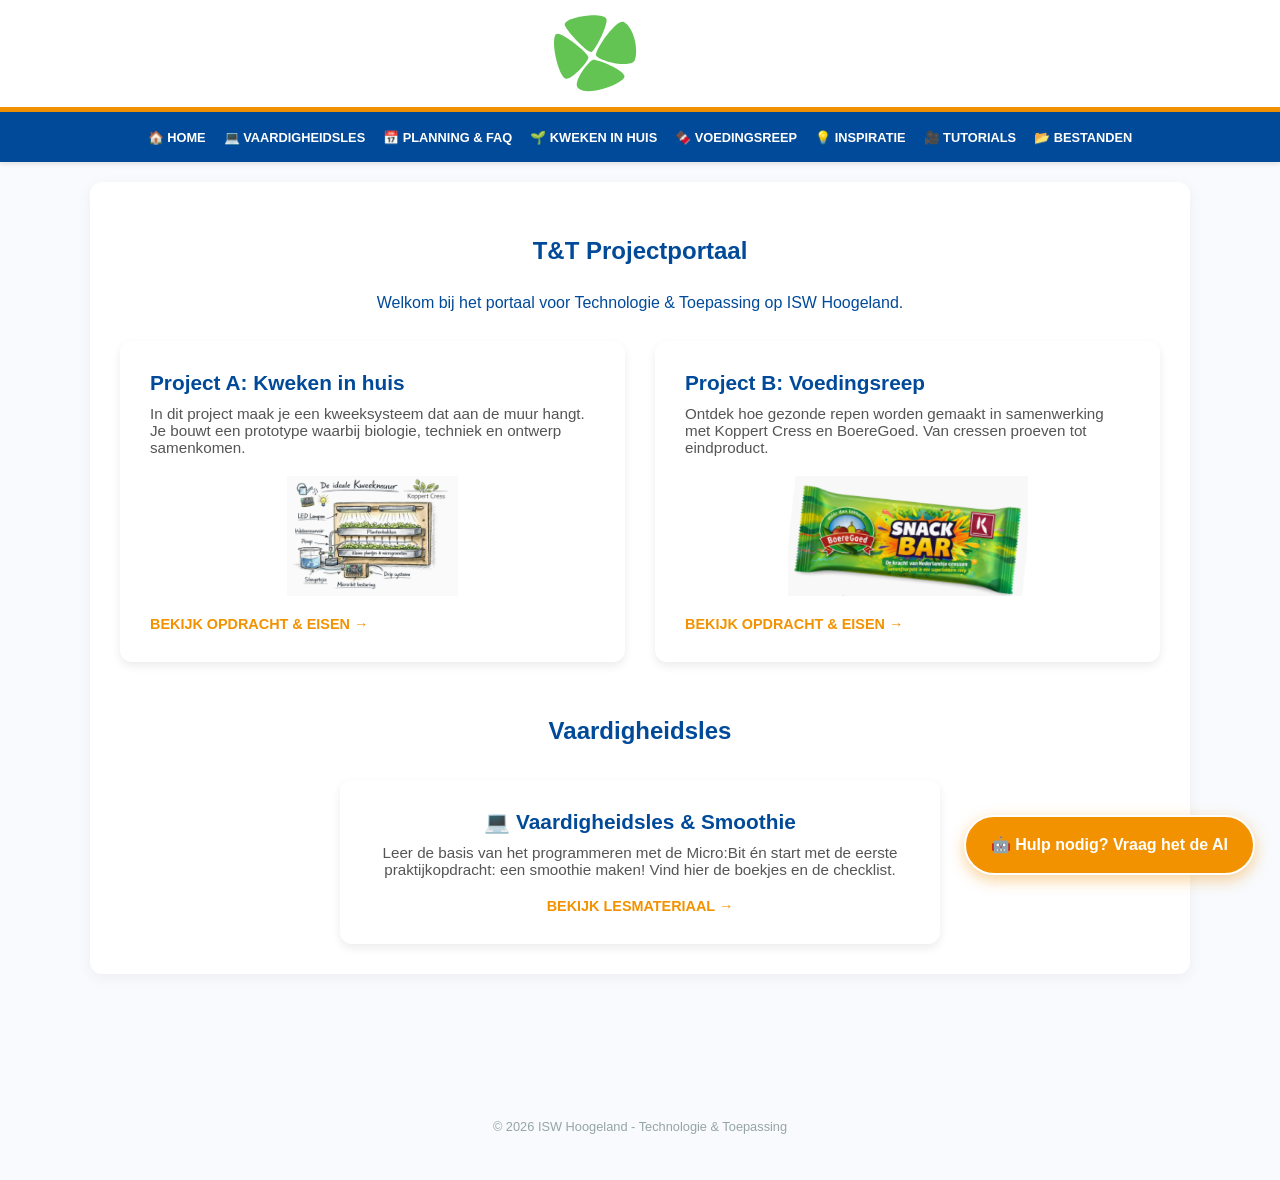
==== commit 0aaa11bb: "index.html" ====
--- a/index.html
+++ b/index.html
@@ -88,12 +88,12 @@
         /* INSPIRATIE & TUTORIALS GRIDS */
         .grid { display: grid; grid-template-columns: repeat(auto-fit, minmax(280px, 1fr)); gap: 20px; margin-top: 20px; }
         .card { border: 1px solid #eee; border-radius: 10px; overflow: hidden; background: #fff; display: flex; flex-direction: column; }
-        .card img { width: 100%; height: 160px; object-fit: contain; background: #333; } 
-        .card img[src*="ikea"] { background: #fff; }
+        .card img { width: 100%; height: 160px; object-fit: cover; background: #eee; } 
+        .card img[src*="ikea"] { background: #fff; object-fit: contain; }
         .card-body { padding: 15px; flex-grow: 1; display: flex; flex-direction: column; }
         .card-body h4 { margin: 0 0 5px 0; color: var(--isw-blauw); }
         .card-body p { margin: 0 0 10px 0; font-size: 0.9rem; color: #666; flex-grow: 1; }
-        .btn-small { display: inline-block; background: var(--isw-blauw); color: white; padding: 8px 12px; border-radius: 4px; text-decoration: none; font-size: 0.85rem; margin-top: auto; align-self: flex-start; }
+        .btn-small { display: inline-block; background: var(--isw-blauw); color: white; padding: 8px 12px; border-radius: 4px; text-decoration: none; font-size: 0.85rem; margin-top: auto; align-self: flex-start; text-align: center; }
 
         /* TIJDLIJN & FAQ */
         .timeline { border-left: 4px solid var(--isw-oranje); padding-left: 25px; margin: 30px 0; margin-left: 10px; }
@@ -203,21 +203,25 @@
         <h2 style="text-align: center; margin-top: 50px; border-bottom: none; color: var(--isw-blauw);">Vaardigheidsles</h2>
         <div class="home-grid" style="grid-template-columns: 1fr; max-width: 600px; margin: 0 auto;">
             <button class="btn-card" onclick="showSection('vaardigheidsles')" style="text-align: center; align-items: center;">
-                <h3>💻 Vaardigheidsles Micro:Bit</h3>
-                <p style="text-align: center; margin-bottom: 20px;">Leer de basis van het programmeren met de Micro:Bit. Vind hier het leerlingenboekje en de checklist voor de docent.</p>
+                <h3>💻 Vaardigheidsles & Smoothie</h3>
+                <p style="text-align: center; margin-bottom: 20px;">Leer de basis van het programmeren met de Micro:Bit én start met de eerste praktijkopdracht: een smoothie maken! Vind hier de boekjes en de checklist.</p>
                 <strong>Bekijk Lesmateriaal →</strong>
             </button>
         </div>
     </section>
 
     <section id="vaardigheidsles">
-        <h2>💻 Vaardigheidsles Micro:Bit</h2>
-        <p>Voordat we aan de grote projecten beginnen, oefenen we de basisvaardigheden met de Micro:Bit. Hier vind je de benodigde documenten.</p>
+        <h2>💻 Vaardigheidsles & Smoothie Maken</h2>
+        <p>Voordat we aan de grote projecten beginnen, oefenen we basisvaardigheden zoals programmeren met de Micro:Bit en het berekenen en maken van een gezonde smoothie. Hier vind je alle benodigde documenten.</p>
         
         <div class="project-split">
             <div class="col-left">
                 <h3>📂 Lesmateriaal & Checklist</h3>
                 <div class="download-stack">
+                    <a href="smoothie maken leerling boekje.docx" target="_blank" class="download-card">
+                        <span class="download-title">📄 Smoothie maken</span>
+                        <p class="download-desc">Het leerlingenboekje met de theorie, berekeningen en opdrachten voor de smoothie.</p>
+                    </a>
                     <a href="Vaardigheidsles MicroBit 2526.pdf" target="_blank" class="download-card">
                         <span class="download-title">📄 Vaardigheidsles MicroBit 2526</span>
                         <p class="download-desc">Het leerlingenboekje met de theorie en opdrachten voor de Micro:Bit.</p>
@@ -439,12 +443,20 @@
     </section>
 
     <section id="tutorials">
-        <h2>🎥 SketchUp Tutorials</h2>
+        <h2>🎥 Tutorials & Uitleg</h2>
         <div class="grid">
+            <div class="card">
+                <img src="berekening-smoothie.jpg" alt="Berekening Smoothie" style="background: #e0e0e0;">
+                <div class="card-body">
+                    <h4>Berekening Smoothie</h4>
+                    <p>Uitleg over hoe je de juiste verhoudingen en voedingswaarden berekent voor je smoothie.</p>
+                    <a href="smoothie maken leerling boekje.docx" target="_blank" class="btn-small">Bekijk uitleg in doc</a>
+                </div>
+            </div>
             <div class="card">
                 <img src="https://img.youtube.com/vi/GH2zh_OzG28/mqdefault.jpg">
                 <div class="card-body">
-                    <h4>Push-Pull functie</h4>
+                    <h4>Push-Pull functie (SketchUp)</h4>
                     <p>Van 2D schets naar 3D model.</p>
                     <a href="https://youtu.be/GH2zh_OzG28" target="_blank" class="btn-small">Start video</a>
                 </div>
@@ -452,7 +464,7 @@
             <div class="card">
                 <img src="https://img.youtube.com/vi/1nkhkLqFupM/mqdefault.jpg">
                 <div class="card-body">
-                    <h4>Tape Measure tool</h4>
+                    <h4>Tape Measure tool (SketchUp)</h4>
                     <p>Houten plaat exact op 40x30 cm afmeten.</p>
                     <a href="https://youtu.be/1nkhkLqFupM" target="_blank" class="btn-small">Start video</a>
                 </div>
@@ -463,6 +475,10 @@
     <section id="downloads">
         <h2>📂 Bestanden Overzicht</h2>
         <div class="download-stack" style="max-width: 600px;">
+            <a href="smoothie maken leerling boekje.docx" target="_blank" class="download-card">
+                <span class="download-title">📄 Smoothie maken</span>
+                <p class="download-desc">Leerlingenboekje Smoothie maken (Word).</p>
+            </a>
             <a href="Vaardigheidsles MicroBit 2526.pdf" target="_blank" class="download-card">
                 <span class="download-title">📄 Vaardigheidsles Micro:Bit</span>
                 <p class="download-desc">Leerlingenboekje Vaardigheidsles 2526.</p>
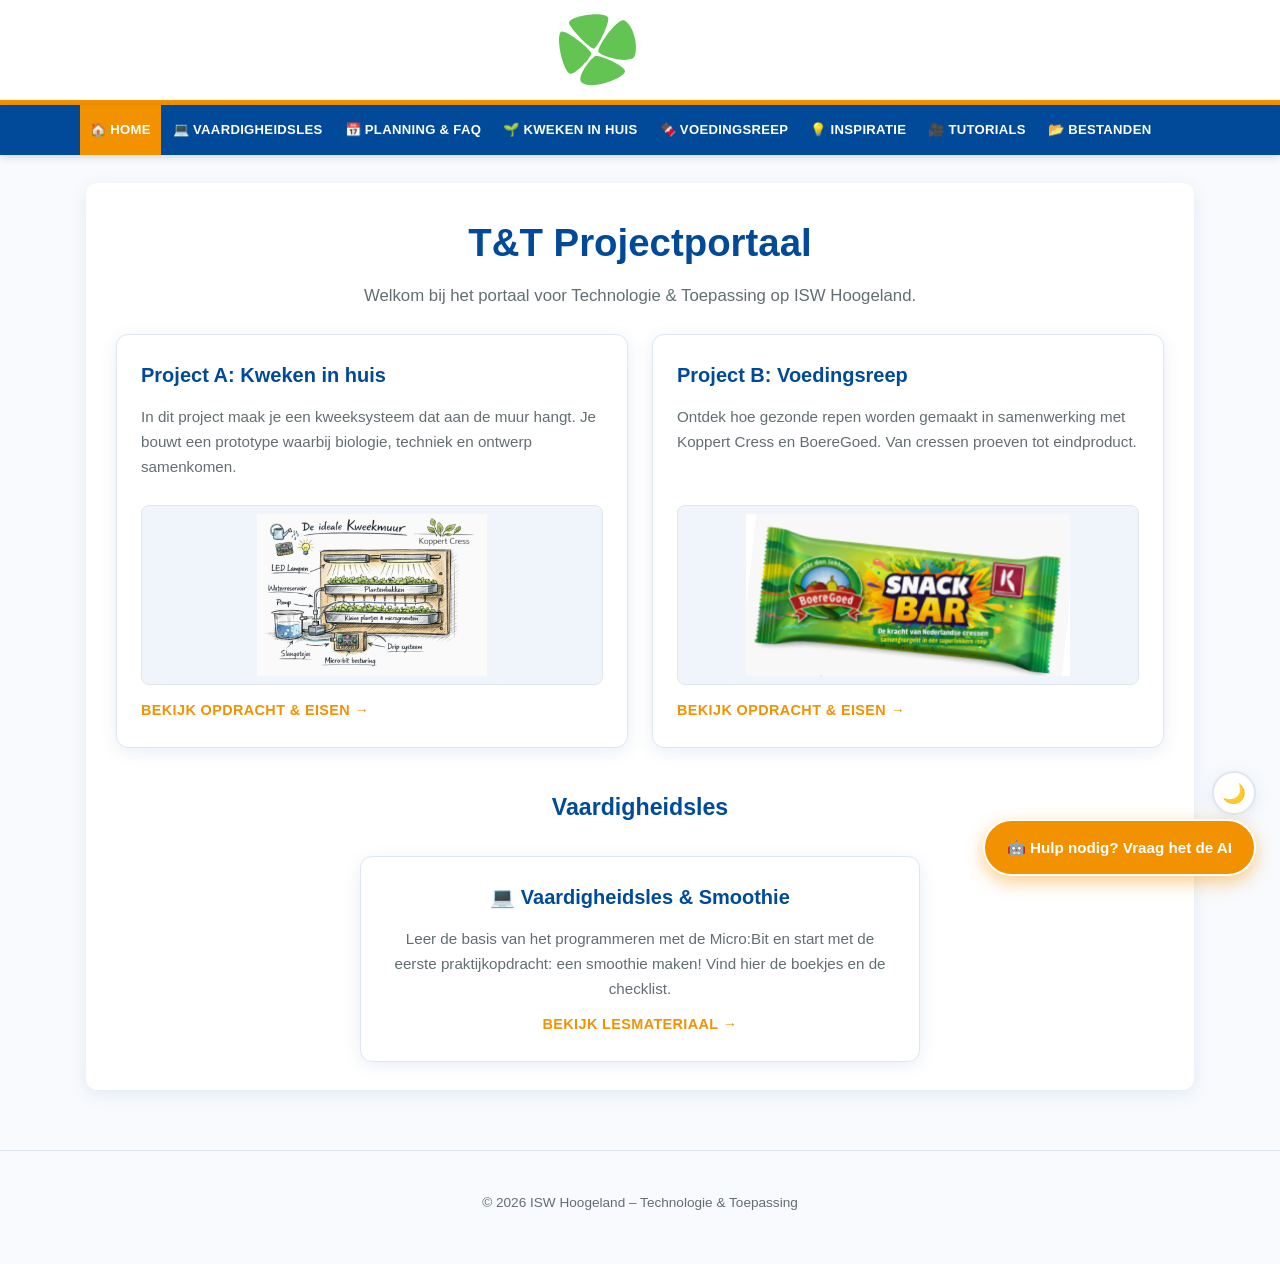
==== commit 564fec01: "Vernieuwde website: losse pagina's, ISW huisstijl, originele assets" ====
--- a/index.html
+++ b/index.html
@@ -1,542 +1,80 @@
-<!DOCTYPE html>
-<html lang="nl">
-<head>
-    <meta charset="UTF-8">
-    <meta name="viewport" content="width=device-width, initial-scale=1.0">
-    <title>ISW Hoogeland | T&T Projecten</title>
-    <style>
-        :root {
-            --isw-blauw: #004a99;
-            --isw-oranje: #f39200;
-            --bg: #f8fafd;
-            --wit: #ffffff;
-            --tekst: #2d3436;
-        }
-
-        body { font-family: 'Segoe UI', Tahoma, sans-serif; margin: 0; background-color: var(--bg); color: var(--tekst); line-height: 1.6; }
-        
-        /* HEADER */
-        .header-banner { 
-            background: var(--wit); 
-            padding: 15px 20px; 
-            border-bottom: 5px solid var(--isw-oranje); 
-            display: flex;
-            justify-content: center;
-            align-items: center;
-            width: 100%;
-            box-sizing: border-box;
-        }
-        
-        .logo-img { width: auto; max-width: 280px; max-height: 80px; cursor: pointer; display: block; }
-
-        /* NAVIGATIE & HAMBURGER MENU */
-        nav { background: var(--isw-blauw); position: sticky; top: 0; z-index: 1000; box-shadow: 0 2px 5px rgba(0,0,0,0.1); padding: 0 10px; }
-        .nav-container { max-width: 1200px; margin: 0 auto; display: flex; justify-content: center; align-items: center; min-height: 50px; }
-        .nav-links { display: flex; gap: 2px; justify-content: center; }
-        nav button { background: none; border: none; color: white; padding: 15px 8px; font-weight: 600; text-transform: uppercase; cursor: pointer; font-size: 0.8rem; transition: 0.3s; white-space: nowrap; }
-        nav button:hover { background: var(--isw-oranje); }
-        .hamburger { display: none; font-size: 1.2rem; background: none; border: none; color: white; cursor: pointer; padding: 15px; text-transform: uppercase; font-weight: bold; }
-
-        /* MOBIELE WEERGAVE */
-        @media (max-width: 768px) {
-            .header-banner { padding: 5px 10px; border-bottom-width: 3px; }
-            .logo-img { max-width: 160px; max-height: 50px; } 
-            .nav-container { justify-content: flex-start; } 
-            .hamburger { display: block; width: 100%; text-align: left; } 
-            .nav-links { display: none; flex-direction: column; width: 100%; position: absolute; top: 100%; left: 0; background: var(--isw-blauw); border-top: 1px solid rgba(255,255,255,0.1); padding-bottom: 10px; box-shadow: 0 5px 10px rgba(0,0,0,0.2); }
-            .nav-links.show { display: flex; } 
-            nav button { text-align: left; padding: 15px 20px; width: 100%; border-bottom: 1px solid rgba(255,255,255,0.1); white-space: normal; }
-        }
-
-        /* CONTENT */
-        .container { max-width: 1100px; margin: 20px auto; padding: 0 15px; padding-bottom: 80px; }
-        section { display: none; background: var(--wit); padding: 30px; border-radius: 12px; box-shadow: 0 4px 15px rgba(0,0,0,0.05); }
-        section.active { display: block; animation: fadeIn 0.4s; }
-        @keyframes fadeIn { from { opacity: 0; } to { opacity: 1; } }
-
-        .center-title { text-align: center; color: var(--isw-blauw); margin-bottom: 25px; }
-        
-        /* GRIDS & CARDS */
-        .home-grid { display: grid; grid-template-columns: 1fr 1fr; gap: 30px; }
-        @media (max-width: 768px) { .home-grid { grid-template-columns: 1fr; } section { padding: 20px; } }
-
-        .btn-card { border: none; border-radius: 12px; padding: 30px; background: white; text-align: left; cursor: pointer; transition: 0.3s; position: relative; width: 100%; box-shadow: 0 4px 10px rgba(0,0,0,0.08); display: flex; flex-direction: column; box-sizing: border-box; }
-        .btn-card img { width: 100%; height: 120px; object-fit: contain; margin: 20px 0; border-radius: 4px; }
-        .btn-card h3 { margin-top: 0; font-size: 1.3rem; color: var(--isw-blauw); margin-bottom: 10px; }
-        .btn-card p { color: #555; font-size: 0.95rem; flex-grow: 1; margin: 0; }
-        .btn-card strong { color: var(--isw-oranje); font-size: 0.9rem; display: block; text-transform: uppercase; font-weight: bold; margin-top: auto; }
-        .btn-card:hover { transform: translateY(-5px); box-shadow: 0 10px 25px rgba(0,0,0,0.12); }
-
-        h2 { color: var(--isw-blauw); border-bottom: 2px solid #eee; padding-bottom: 10px; font-size: 1.5rem; }
-        h3 { color: var(--isw-blauw); margin-top: 0; margin-bottom: 15px; font-size: 1.2rem; }
-
-        /* SPLIT LAYOUT PROJECTEN */
-        .project-split { display: grid; grid-template-columns: 1fr 1fr; gap: 40px; margin-top: 20px; }
-        @media (max-width: 768px) { .project-split { grid-template-columns: 1fr; gap: 30px; } .col-left { order: 1; } .col-right { order: 2; } }
-
-        .pve-lijst { background: #f9f9f9; padding: 20px; border-radius: 8px; border-left: 4px solid var(--isw-oranje); list-style-type: none; margin-top: 0; }
-        .pve-lijst li { margin-bottom: 10px; padding-left: 25px; position: relative; }
-        .pve-lijst li::before { content: "✔"; position: absolute; left: 0; color: var(--isw-oranje); font-weight: bold; }
-
-        /* DOWNLOADS */
-        .download-stack { display: flex; flex-direction: column; gap: 15px; }
-        .download-card { background: #fff; border: 1px solid #e0e0e0; border-radius: 8px; padding: 15px 20px; text-decoration: none; transition: 0.2s; display: block; }
-        .download-card:hover { border-color: var(--isw-oranje); box-shadow: 0 5px 15px rgba(0,0,0,0.05); transform: translateX(5px); background: #fffdf5; }
-        .download-title { color: var(--isw-blauw); font-weight: 700; font-size: 1rem; margin-bottom: 3px; display: flex; align-items: center; gap: 8px; }
-        .download-desc { color: #666; font-size: 0.85rem; margin: 0; line-height: 1.4; }
-
-        /* INSPIRATIE & TUTORIALS GRIDS */
-        .grid { display: grid; grid-template-columns: repeat(auto-fit, minmax(280px, 1fr)); gap: 20px; margin-top: 20px; }
-        .card { border: 1px solid #eee; border-radius: 10px; overflow: hidden; background: #fff; display: flex; flex-direction: column; }
-        .card img { width: 100%; height: 160px; object-fit: cover; background: #eee; } 
-        .card img[src*="ikea"] { background: #fff; object-fit: contain; }
-        .card-body { padding: 15px; flex-grow: 1; display: flex; flex-direction: column; }
-        .card-body h4 { margin: 0 0 5px 0; color: var(--isw-blauw); }
-        .card-body p { margin: 0 0 10px 0; font-size: 0.9rem; color: #666; flex-grow: 1; }
-        .btn-small { display: inline-block; background: var(--isw-blauw); color: white; padding: 8px 12px; border-radius: 4px; text-decoration: none; font-size: 0.85rem; margin-top: auto; align-self: flex-start; text-align: center; }
-
-        /* TIJDLIJN & FAQ */
-        .timeline { border-left: 4px solid var(--isw-oranje); padding-left: 25px; margin: 30px 0; margin-left: 10px; }
-        .timeline-item { position: relative; margin-bottom: 30px; }
-        .timeline-item:last-child { margin-bottom: 0; }
-        
-        .timeline-item::before { 
-            content: ""; position: absolute; left: -36px; top: 0; 
-            width: 14px; height: 14px; background: white; 
-            border: 4px solid var(--isw-blauw); border-radius: 50%; 
-        }
-        
-        .timeline-date { font-weight: bold; color: var(--isw-blauw); font-size: 1.1rem; margin-bottom: 5px; }
-        .timeline-content { 
-            background: #f9f9f9; padding: 15px 20px; 
-            border-radius: 8px; border: 1px solid #eee;
-        }
-        .timeline-content ul { margin: 10px 0 0 0; padding-left: 20px; color: #555; }
-        
-        .badge-soft { display: inline-block; background: #fff3cd; color: #856404; padding: 3px 10px; border-radius: 20px; font-size: 0.75rem; font-weight: bold; text-transform: uppercase; margin-left: 10px; border: 1px solid #ffeeba; vertical-align: middle; }
-        .badge-hard { display: inline-block; background: #f8d7da; color: #721c24; padding: 3px 10px; border-radius: 20px; font-size: 0.75rem; font-weight: bold; text-transform: uppercase; margin-left: 10px; border: 1px solid #f5c6cb; vertical-align: middle; }
-
-        .faq-container { margin-top: 20px; }
-        .faq-item { margin-bottom: 10px; border: 1px solid #ddd; border-radius: 8px; background: #fff; }
-        .faq-item summary { 
-            padding: 15px 20px; font-weight: bold; cursor: pointer; color: var(--isw-blauw); 
-            list-style: none; display: flex; justify-content: space-between; align-items: center; 
-        }
-        .faq-item summary::-webkit-details-marker { display: none; }
-        .faq-item summary::after { content: "▼"; font-size: 0.8em; color: var(--isw-oranje); }
-        .faq-item[open] summary::after { content: "▲"; }
-        .faq-item p { padding: 15px 20px; margin: 0; color: #555; border-top: 1px solid #eee; background: #f8fafd; border-bottom-left-radius: 8px; border-bottom-right-radius: 8px; }
-
-        /* AI HULPLIJN KNOP */
-        .ai-fab {
-            position: fixed;
-            bottom: 25px;
-            right: 25px;
-            background: var(--isw-oranje);
-            color: white;
-            padding: 15px 25px;
-            border-radius: 50px;
-            box-shadow: 0 5px 15px rgba(243, 146, 0, 0.4);
-            text-decoration: none;
-            font-weight: bold;
-            font-size: 1rem;
-            display: flex;
-            align-items: center;
-            gap: 10px;
-            z-index: 1000;
-            transition: 0.3s;
-            border: 2px solid white;
-        }
-        .ai-fab:hover { transform: translateY(-3px) scale(1.02); background: #d98200; box-shadow: 0 8px 20px rgba(243, 146, 0, 0.5); }
-        
-        @media (max-width: 768px) {
-            .ai-fab { bottom: 15px; right: 15px; padding: 12px 20px; font-size: 0.9rem; }
-        }
-
-        footer { text-align: center; padding: 30px; color: #95a5a6; font-size: 0.8rem; }
-    </style>
-</head>
-<body>
-
-<div class="header-banner">
-    <img src="ISW-Hoogeland-logo-.svg" alt="ISW Logo" class="logo-img" onclick="showSection('home')">
-</div>
-
-<nav>
-    <div class="nav-container">
-        <button class="hamburger" onclick="toggleMenu()">☰ Menu</button>
-        <div class="nav-links" id="navLinks">
-            <button onclick="showSection('home')">🏠 Home</button>
-            <button onclick="showSection('vaardigheidsles')">💻 Vaardigheidsles</button>
-            <button onclick="showSection('planning')">📅 Planning & FAQ</button>
-            <button onclick="showSection('kweekmuur')">🌱 Kweken in huis</button>
-            <button onclick="showSection('voedingsreep')">🍫 Voedingsreep</button>
-            <button onclick="showSection('inspiratie')">💡 Inspiratie</button>
-            <button onclick="showSection('tutorials')">🎥 Tutorials</button>
-            <button onclick="showSection('downloads')">📂 Bestanden</button>
-        </div>
-    </div>
-</nav>
-
-<div class="container">
-
-    <section id="home" class="active">
-        <div class="center-title">
-            <h1>T&T Projectportaal</h1>
-            <p>Welkom bij het portaal voor Technologie & Toepassing op ISW Hoogeland.</p>
-        </div>
-        <div class="home-grid">
-            <button class="btn-card" onclick="showSection('kweekmuur')">
-                <h3>Project A: Kweken in huis</h3>
-                <p>In dit project maak je een kweeksysteem dat aan de muur hangt. Je bouwt een prototype waarbij biologie, techniek en ontwerp samenkomen.</p>
-                <img src="project-a.png" alt="Kweken in huis">
-                <strong>Bekijk Opdracht & Eisen →</strong>
-            </button>
-            <button class="btn-card" onclick="showSection('voedingsreep')">
-                <h3>Project B: Voedingsreep</h3>
-                <p>Ontdek hoe gezonde repen worden gemaakt in samenwerking met Koppert Cress en BoereGoed. Van cressen proeven tot eindproduct.</p>
-                <img src="project-b.png" alt="Voedingsreep">
-                <strong>Bekijk Opdracht & Eisen →</strong>
-            </button>
-        </div>
-
-        <h2 style="text-align: center; margin-top: 50px; border-bottom: none; color: var(--isw-blauw);">Vaardigheidsles</h2>
-        <div class="home-grid" style="grid-template-columns: 1fr; max-width: 600px; margin: 0 auto;">
-            <button class="btn-card" onclick="showSection('vaardigheidsles')" style="text-align: center; align-items: center;">
-                <h3>💻 Vaardigheidsles & Smoothie</h3>
-                <p style="text-align: center; margin-bottom: 20px;">Leer de basis van het programmeren met de Micro:Bit én start met de eerste praktijkopdracht: een smoothie maken! Vind hier de boekjes en de checklist.</p>
-                <strong>Bekijk Lesmateriaal →</strong>
-            </button>
-        </div>
-    </section>
-
-    <section id="vaardigheidsles">
-        <h2>💻 Vaardigheidsles & Smoothie Maken</h2>
-        <p>Voordat we aan de grote projecten beginnen, oefenen we basisvaardigheden zoals programmeren met de Micro:Bit en het berekenen en maken van een gezonde smoothie. Hier vind je alle benodigde documenten.</p>
-        
-        <div class="project-split">
-            <div class="col-left">
-                <h3>📂 Lesmateriaal & Checklist</h3>
-                <div class="download-stack">
-                    <a href="smoothie maken leerling boekje.docx" target="_blank" class="download-card">
-                        <span class="download-title">📄 Smoothie maken</span>
-                        <p class="download-desc">Het leerlingenboekje met de theorie, berekeningen en opdrachten voor de smoothie.</p>
-                    </a>
-                    <a href="Vaardigheidsles MicroBit 2526.pdf" target="_blank" class="download-card">
-                        <span class="download-title">📄 Vaardigheidsles MicroBit 2526</span>
-                        <p class="download-desc">Het leerlingenboekje met de theorie en opdrachten voor de Micro:Bit.</p>
-                    </a>
-                    <a href="CHECKLIST opdracht.docx" target="_blank" class="download-card">
-                        <span class="download-title">✅ CHECKLIST opdracht</span>
-                        <p class="download-desc">Deze checklist gebruikt de docent om te kijken of je alle stappen goed hebt afgerond.</p>
-                    </a>
-                </div>
-            </div>
-        </div>
-    </section>
-
-    <section id="planning">
-        <div class="project-split">
-            
-            <div class="col-left">
-                <h2>📅 Projectplanning</h2>
-                <p>Hieronder zie je precies wat we in welke week gaan doen. Let goed op de deadlines!</p>
-                
-                <div class="timeline">
-                    <div class="timeline-item">
-                        <div class="timeline-date">Week 9 <span style="font-size: 0.9rem; font-weight: normal; color:#666;">(Vanaf 24 febr)</span></div>
-                        <div class="timeline-content">
-                            <strong>Smoothie maken (Klas 3MA)</strong><br>
-                            Start van de Micro:Bit vaardigheidslessen (loopt t/m week 11).
-                        </div>
-                    </div>
-
-                    <div class="timeline-item">
-                        <div class="timeline-date">Week 10 <span style="font-size: 0.9rem; font-weight: normal; color:#666;">(Vanaf 4 mrt)</span></div>
-                        <div class="timeline-content">
-                            <strong>Smoothie maken (Klas 3MC)</strong><br>
-                            Vervolg Micro:Bit vaardigheidslessen.
-                        </div>
-                    </div>
-
-                    <div class="timeline-item">
-                        <div class="timeline-date">Week 12</div>
-                        <div class="timeline-content">
-                            <strong>Start Project 2A & 2B!</strong>
-                            <ul>
-                                <li>Fase: Oriëntatie</li>
-                                <li>Fase: Voorbereiding</li>
-                            </ul>
-                        </div>
-                    </div>
-
-                    <div class="timeline-item">
-                        <div class="timeline-date">Week 14 <span style="font-size: 0.9rem; font-weight: normal; color:#666;">(2 april)</span></div>
-                        <div class="timeline-content">
-                            <strong>Bezoek Koppert Cress 🌱</strong><br>
-                            Excursie voor inspiratie en proeven voor de voedingsreep.
-                        </div>
-                    </div>
-
-                    <div class="timeline-item">
-                        <div class="timeline-date">Week 21 <span style="font-size: 0.9rem; font-weight: normal; color:#666;">(19 mei)</span></div>
-                        <div class="timeline-content">
-                            <strong>Voedingsreep Maken 🍫</strong><br>
-                            Praktijkdag op locatie De Lage Woerd.
-                        </div>
-                    </div>
-
-                    <div class="timeline-item">
-                        <div class="timeline-date">Week 23 <span style="font-size: 0.9rem; font-weight: normal; color:#666;">(7 juni)</span></div>
-                        <div class="timeline-content">
-                            <strong>Inleveren eerste versie</strong> <span class="badge-soft">Soft Deadline</span><br>
-                            Zorg dat je prototype en/of verslag grotendeels af is voor feedback.
-                        </div>
-                    </div>
-
-                    <div class="timeline-item">
-                        <div class="timeline-date">Week 24 <span style="font-size: 0.9rem; font-weight: normal; color:#666;">(14 juni)</span></div>
-                        <div class="timeline-content">
-                            <strong>Eindinlevering Projecten</strong> <span class="badge-hard">Harde Deadline</span><br>
-                            Alles moet ingeleverd zijn.
-                        </div>
-                    </div>
-
-                    <div class="timeline-item">
-                        <div class="timeline-date">Week 25</div>
-                        <div class="timeline-content">
-                            <strong>Eindpresentaties 🎤</strong><br>
-                            Presenteer je wandsysteem of pitch je voedingsreep in de klas.
-                        </div>
-                    </div>
-                </div>
-            </div>
-
-            <div class="col-right">
-                <h2>❓ Veelgestelde Vragen (FAQ)</h2>
-                <p>Loop je vast? Kijk eerst hier of je vraag er al tussen staat.</p>
-                
-                <div class="faq-container">
-                    
-                    <details class="faq-item">
-                        <summary>Wat is het verschil tussen een Soft en Harde deadline?</summary>
-                        <p>Een <strong>Soft Deadline</strong> is een streefdatum. Het is een controlemoment om te kijken of je op schema ligt en om feedback te krijgen. Een <strong>Harde Deadline</strong> is definitief: het werk móét dan ingeleverd zijn voor een cijfer.</p>
-                    </details>
-
-                    <details class="faq-item">
-                        <summary>Mijn Micro:Bit maakt geen verbinding met de computer, wat nu?</summary>
-                        <p>Controleer eerst of de USB-kabel goed vastzit in zowel de Micro:Bit als de computer. Soms helpt het om een andere USB-poort te proberen of de pagina te herladen. Werkt het nog niet? Vraag de docent om hulp.</p>
-                    </details>
-
-                    <details class="faq-item">
-                        <summary>Mogen we ook chocolade of suiker toevoegen aan de voedingsreep?</summary>
-                        <p>Het doel is een <em>gezonde</em> voedingsreep. Je mag best iets zoets toevoegen voor de smaak, maar let op je berekening van de calorieën en voedingsstoffen. De reep moet binnen de richtlijnen van een gezonde snack passen!</p>
-                    </details>
-
-                    <details class="faq-item">
-                        <summary>Hoe groot mag de houten plaat zijn voor de kweekmuur?</summary>
-                        <p>De maat staat vast in het Programma van Eisen: precies <strong>40 cm breed en 30 cm hoog</strong>. Dit is belangrijk zodat het goed aan de muur past en we het eerlijk kunnen beoordelen.</p>
-                    </details>
-
-                    <details class="faq-item">
-                        <summary>Ik ben mijn beoordelingsformulier kwijt, waar vind ik die?</summary>
-                        <p>Geen paniek! Je kunt alle documenten, invulbladen en beoordelingsformulieren altijd downloaden in het menu onder het kopje <strong>📂 Bestanden</strong> of direct bij je projectpagina.</p>
-                    </details>
-
-                </div>
-            </div>
-
-        </div>
-    </section>
-
-    <section id="kweekmuur">
-        <h2>🌱 Project A: Kweken in huis</h2>
-        <p>In dit project maak je een kweeksysteem dat aan de muur hangt. Je bouwt een prototype, een werkend model van een idee.</p>
-        <div class="project-split">
-            <div class="col-left">
-                <h3>📂 Aan de slag</h3>
-                <div class="download-stack">
-                    <a href="Kweken in huis leerlingenboekje.pdf" target="_blank" class="download-card">
-                        <span class="download-title">📄 1. Opdrachtboekje</span>
-                        <p class="download-desc">Lees dit eerst! Hierin staat stap voor stap wat je moet doen.</p>
-                    </a>
-                    <a href="bijlage wetenschappelijk verslag.pdf" target="_blank" class="download-card">
-                        <span class="download-title">📝 2. Overzicht wetenschappelijk verslag</span>
-                        <p class="download-desc">Een leeg verslag. Vul deze in tijdens je proefje met de planten.</p>
-                    </a>
-                    <a href="https://techniektest.my.canva.site/wetenschappelijk-onderzoek" target="_blank" class="download-card">
-                        <span class="download-title">🧪 3. Oefenen met wetenschappelijk onderzoeksverslag</span>
-                        <p class="download-desc">Oefen hier hoe je een goed verslag schrijft, voordat je met het echte werk begint.</p>
-                    </a>
-                    <a href="Beoordelingsformulier Kweekmuur opdracht A  2025 - 2026.docx" target="_blank" class="download-card">
-                        <span class="download-title">✅ 4. Beoordelingsformulier (Checklist)</span>
-                        <p class="download-desc">Controleer hiermee zelf of je alles af hebt voor een goed cijfer.</p>
-                    </a>
-                </div>
-            </div>
-            <div class="col-right">
-                <h3>📋 Waar moet het aan voldoen? (Programma van Eisen)</h3>
-                <ul class="pve-lijst">
-                    <li><strong>Afmeting:</strong> Een houten plank van precies 40 cm breed en 30 cm hoog.</li>
-                    <li><strong>Planten:</strong> De kweekplantjes uit de kast moeten erin verwerkt zijn.</li>
-                    <li><strong>Licht:</strong> De LED-lampjes werken en worden bestuurd door de Micro:bit.</li>
-                    <li><strong>Water:</strong> De waterpomp is aangesloten en werkt via de Micro:bit.</li>
-                    <li><strong>Ontwerp:</strong> Het ziet er netjes uit (geen losse draden zichtbaar) en past in een modern huis.</li>
-                    <li><strong>Onderhoud:</strong> Je kunt de plantenbakjes makkelijk loshalen.</li>
-                    <li><strong>Onderzoek:</strong> Je hebt onderzocht wat het beste licht en voeding is.</li>
-                </ul>
-            </div>
-        </div>
-    </section>
-
-    <section id="voedingsreep">
-        <h2>🍫 Project B: Voedingsreep</h2>
-        <p>In dit project ga je ontdekken hoe gezonde en lekkere voedingsrepen worden gemaakt. Je werkt met echte bedrijven: Koppert Cress en BoereGoed.</p>
-        <div class="project-split">
-            <div class="col-left">
-                 <h3>📂 Aan de slag</h3>
-                 <div class="download-stack">
-                    <a href="voedingsreep  leerlingenboekje.pdf" target="_blank" class="download-card">
-                        <span class="download-title">📄 Opdrachtboekje</span>
-                        <p class="download-desc">Het boekje met de hele opdracht.</p>
-                    </a>
-                    <a href="#" class="download-card" style="opacity:0.6">
-                        <span class="download-title">✅ Puntenlijst</span>
-                        <p class="download-desc">Nog niet beschikbaar.</p>
-                    </a>
-                 </div>
-            </div>
-            <div class="col-right">
-                <h3>📋 Waar moet het aan voldoen? (Programma van Eisen)</h3>
-                <ul class="pve-lijst">
-                    <li><strong>Ingrediënt:</strong> Er moet tuinkers (cress) in de reep zitten.</li>
-                    <li><strong>Recept:</strong> Je hebt een duidelijk stappenplan geschreven zodat iemand anders de reep ook kan maken.</li>
-                    <li><strong>Etiket:</strong> Je hebt berekend hoeveel calorieën erin zitten.</li>
-                    <li><strong>Verpakking:</strong> Alle verplichte info en logo's staan erop.</li>
-                    <li><strong>Video:</strong> Een korte TikTok-stijl video (30-60 sec) om de reep te verkopen.</li>
-                    <li><strong>Presentatie:</strong> Je weet voor wie de reep is en wat hij kost.</li>
-                </ul>
-            </div>
-        </div>
-    </section>
-
-    <section id="inspiratie">
-        <h2>💡 Inspiratie</h2>
-        <div class="grid">
-            <div class="card">
-                <img src="inspiratie ikea.png" alt="IKEA Skadis">
-                <div class="card-body">
-                    <h4>IKEA Skadis</h4>
-                    <p>Inspiratie voor een modulair wandsysteem.</p>
-                    <a href="https://www.ikea.com/nl/nl/p/skadis-pegboard-wit-10321618/" target="_blank" class="btn-small">Bekijk details</a>
-                </div>
-            </div>
-            <div class="card">
-                <img src="https://img.youtube.com/vi/RQ6ygdXAegw/mqdefault.jpg">
-                <div class="card-body">
-                    <h4>French Cleat</h4>
-                    <p>Slim ophangsysteem voor aan de muur.</p>
-                    <a href="https://youtu.be/RQ6ygdXAegw" target="_blank" class="btn-small">Bekijk video</a>
-                </div>
-            </div>
-        </div>
-    </section>
-
-    <section id="tutorials">
-        <h2>🎥 Tutorials & Uitleg</h2>
-        <div class="grid">
-            <div class="card">
-                <img src="berekening-smoothie.jpg" alt="Berekening Smoothie" style="background: #e0e0e0;">
-                <div class="card-body">
-                    <h4>Berekening Smoothie</h4>
-                    <p>Uitleg over hoe je de juiste verhoudingen en voedingswaarden berekent voor je smoothie.</p>
-                    <a href="smoothie maken leerling boekje.docx" target="_blank" class="btn-small">Bekijk uitleg in doc</a>
-                </div>
-            </div>
-            <div class="card">
-                <img src="https://img.youtube.com/vi/GH2zh_OzG28/mqdefault.jpg">
-                <div class="card-body">
-                    <h4>Push-Pull functie (SketchUp)</h4>
-                    <p>Van 2D schets naar 3D model.</p>
-                    <a href="https://youtu.be/GH2zh_OzG28" target="_blank" class="btn-small">Start video</a>
-                </div>
-            </div>
-            <div class="card">
-                <img src="https://img.youtube.com/vi/1nkhkLqFupM/mqdefault.jpg">
-                <div class="card-body">
-                    <h4>Tape Measure tool (SketchUp)</h4>
-                    <p>Houten plaat exact op 40x30 cm afmeten.</p>
-                    <a href="https://youtu.be/1nkhkLqFupM" target="_blank" class="btn-small">Start video</a>
-                </div>
-            </div>
-        </div>
-    </section>
-
-    <section id="downloads">
-        <h2>📂 Bestanden Overzicht</h2>
-        <div class="download-stack" style="max-width: 600px;">
-            <a href="smoothie maken leerling boekje.docx" target="_blank" class="download-card">
-                <span class="download-title">📄 Smoothie maken</span>
-                <p class="download-desc">Leerlingenboekje Smoothie maken (Word).</p>
-            </a>
-            <a href="Vaardigheidsles MicroBit 2526.pdf" target="_blank" class="download-card">
-                <span class="download-title">📄 Vaardigheidsles Micro:Bit</span>
-                <p class="download-desc">Leerlingenboekje Vaardigheidsles 2526.</p>
-            </a>
-            <a href="CHECKLIST opdracht.docx" target="_blank" class="download-card">
-                <span class="download-title">✅ Checklist Docent (Vaardigheidsles)</span>
-                <p class="download-desc">CHECKLIST opdracht voor het nakijken.</p>
-            </a>
-            <a href="Kweken in huis leerlingenboekje.pdf" target="_blank" class="download-card">
-                <span class="download-title">📄 Boekje A</span>
-                <p class="download-desc">Leerlingenboekje Kweken in huis.</p>
-            </a>
-            <a href="voedingsreep  leerlingenboekje.pdf" target="_blank" class="download-card">
-                <span class="download-title">📄 Boekje B</span>
-                <p class="download-desc">Leerlingenboekje Voedingsreep.</p>
-            </a>
-            <a href="bijlage wetenschappelijk verslag.pdf" target="_blank" class="download-card">
-                <span class="download-title">📝 Invulblad Verslag</span>
-                <p class="download-desc">Leeg verslag voor Project A.</p>
-            </a>
-            <a href="Beoordelingsformulier Kweekmuur opdracht A  2025 - 2026.docx" target="_blank" class="download-card">
-                <span class="download-title">✅ Nakijkmodel A</span>
-                <p class="download-desc">Beoordelingsformulier voor project A.</p>
-            </a>
-        </div>
-    </section>
-
-</div>
-
-<a href="https://gemini.google.com/gem/1fvi7ik2d2kc8YO-5GOqG9wSliiN-Gs-u?usp=sharing" target="_blank" class="ai-fab">
-    🤖 Hulp nodig? Vraag het de AI
-</a>
-
-<footer>
-    <p>&copy; 2026 ISW Hoogeland - Technologie & Toepassing</p>
-</footer>
-
-<script>
-    function showSection(id) {
-        const sections = document.querySelectorAll('section');
-        sections.forEach(s => { s.style.display = 'none'; s.classList.remove('active'); });
-        
-        const target = document.getElementById(id);
-        if (target) { target.style.display = 'block'; target.classList.add('active'); }
-        
-        const navLinks = document.getElementById('navLinks');
-        if (navLinks.classList.contains('show')) {
-            navLinks.classList.remove('show');
-        }
-        
-        window.scrollTo(0, 0);
-    }
-
-    function toggleMenu() {
-        const navLinks = document.getElementById('navLinks');
-        navLinks.classList.toggle('show');
-    }
-</script>
-
-</body>
-</html>
+<!doctype html>
+<html lang="nl">
+<head>
+  <meta charset="UTF-8">
+  <meta name="viewport" content="width=device-width, initial-scale=1.0">
+  <title>ISW Hoogeland | T&amp;T Projecten</title>
+  <meta name="description" content="T&amp;T Projectportaal van ISW Hoogeland.">
+  <link rel="icon" type="image/svg+xml" href="assets/img/original/isw-hoogeland-logo.svg">
+  <link rel="stylesheet" href="styles.css">
+</head>
+<body>
+
+  <div class="header-banner">
+    <a href="index.html"><img src="assets/img/original/isw-hoogeland-logo.svg" alt="ISW Hoogeland" class="logo-img"></a>
+  </div>
+
+  <nav>
+    <div class="nav-container">
+      <button class="hamburger" onclick="toggleMenu()">&#9776; Menu</button>
+      <div class="nav-links-wrap" id="navLinks">
+        <a class="active" href="index.html">&#127968; Home</a>
+        <a href="vaardigheidsles.html">&#128187; Vaardigheidsles</a>
+        <a href="planning-faq.html">&#128197; Planning &amp; FAQ</a>
+        <a href="project-a.html">&#127793; Kweken in huis</a>
+        <a href="project-b.html">&#127851; Voedingsreep</a>
+        <a href="inspiratie.html">&#128161; Inspiratie</a>
+        <a href="tutorials.html">&#127909; Tutorials</a>
+        <a href="bestanden.html">&#128194; Bestanden</a>
+      </div>
+    </div>
+  </nav>
+
+  <div class="page-wrap">
+
+    <section>
+      <div class="center-title">
+        <h1>T&amp;T Projectportaal</h1>
+        <p>Welkom bij het portaal voor Technologie &amp; Toepassing op ISW Hoogeland.</p>
+      </div>
+
+      <div class="home-grid">
+        <a class="btn-card" href="project-a.html">
+          <h3>Project A: Kweken in huis</h3>
+          <p>In dit project maak je een kweeksysteem dat aan de muur hangt. Je bouwt een prototype waarbij biologie, techniek en ontwerp samenkomen.</p>
+          <img src="assets/img/original/project-a.png" alt="Kweken in huis">
+          <span class="card-arrow">Bekijk Opdracht &amp; Eisen &rarr;</span>
+        </a>
+        <a class="btn-card" href="project-b.html">
+          <h3>Project B: Voedingsreep</h3>
+          <p>Ontdek hoe gezonde repen worden gemaakt in samenwerking met Koppert Cress en BoereGoed. Van cressen proeven tot eindproduct.</p>
+          <img src="assets/img/original/project-b.png" alt="Voedingsreep">
+          <span class="card-arrow">Bekijk Opdracht &amp; Eisen &rarr;</span>
+        </a>
+      </div>
+
+      <h2 style="text-align:center;border:none;margin-top:40px;">Vaardigheidsles</h2>
+      <div style="max-width:560px;margin:0 auto;">
+        <a class="btn-card btn-card-center" href="vaardigheidsles.html">
+          <h3>&#128187; Vaardigheidsles &amp; Smoothie</h3>
+          <p>Leer de basis van het programmeren met de Micro:Bit en start met de eerste praktijkopdracht: een smoothie maken! Vind hier de boekjes en de checklist.</p>
+          <span class="card-arrow">Bekijk Lesmateriaal &rarr;</span>
+        </a>
+      </div>
+    </section>
+
+  </div>
+
+  <button id="dmToggle" class="dm-toggle" aria-label="Donkere modus" title="Donkere modus aan/uit">&#127769;</button>
+
+  <a href="https://gemini.google.com/gem/1aVuYFTCHuiTN42hnUS8M2nXHdfToKU4S?usp=sharing" target="_blank" rel="noopener noreferrer" class="ai-fab">
+    &#129302; Hulp nodig? Vraag het de AI
+  </a>
+
+  <footer>
+    <p>&copy; 2026 ISW Hoogeland &ndash; Technologie &amp; Toepassing</p>
+  </footer>
+
+  <script src="script.js"></script>
+</body>
+</html>
--- a/styles.css
+++ b/styles.css
@@ -0,0 +1,360 @@
+/* ============================================================
+   ISW Hoogeland — T&T Projectportaal
+   Huisstijl: wit achtergrond, ISW-blauw #004a99, oranje #f39200
+   ============================================================ */
+
+:root {
+  --blauw:    #004a99;
+  --blauw-dk: #003876;
+  --oranje:   #f39200;
+  --oranje-dk:#d98200;
+  --bg:       #f8fafd;
+  --wit:      #ffffff;
+  --tekst:    #2d3436;
+  --muted:    #636e72;
+  --lijn:     #e0e6ef;
+  --shadow:   0 4px 18px rgba(0,74,153,0.09);
+  --radius:   12px;
+}
+
+*, *::before, *::after { box-sizing: border-box; }
+html { scroll-behavior: smooth; }
+body {
+  margin: 0;
+  font-family: 'Segoe UI', Tahoma, sans-serif;
+  background: var(--bg);
+  color: var(--tekst);
+  line-height: 1.65;
+}
+
+/* ── CONTAINER ── */
+.container { max-width: 1140px; margin: 0 auto; padding: 0 16px; }
+
+/* ── HEADER BANNER ── */
+.header-banner {
+  background: var(--wit);
+  padding: 14px 20px;
+  border-bottom: 5px solid var(--oranje);
+  display: flex;
+  align-items: center;
+  justify-content: center;
+}
+.header-banner a { display: block; }
+.logo-img { height: 72px; width: auto; display: block; }
+
+/* ── NAVIGATIE ── */
+nav {
+  background: var(--blauw);
+  position: sticky;
+  top: 0;
+  z-index: 1000;
+  box-shadow: 0 2px 8px rgba(0,0,0,0.15);
+}
+.nav-container {
+  max-width: 1140px;
+  margin: 0 auto;
+  display: flex;
+  align-items: center;
+  min-height: 50px;
+  padding: 0 10px;
+}
+.nav-links-wrap { display: flex; gap: 2px; flex-wrap: wrap; }
+.nav-links-wrap a {
+  color: #fff;
+  text-decoration: none;
+  padding: 14px 10px;
+  font-weight: 600;
+  font-size: 0.82rem;
+  text-transform: uppercase;
+  white-space: nowrap;
+  letter-spacing: .3px;
+  border-radius: 0;
+  display: block;
+}
+.nav-links-wrap a:hover,
+.nav-links-wrap a.active {
+  background: var(--oranje);
+}
+.hamburger {
+  display: none;
+  font-size: 1.1rem;
+  background: none;
+  border: none;
+  color: #fff;
+  cursor: pointer;
+  padding: 14px 18px;
+  font-weight: 700;
+  text-transform: uppercase;
+  letter-spacing: .5px;
+}
+
+/* ── PAGINA INHOUD ── */
+.page-wrap { max-width: 1140px; margin: 28px auto 60px; padding: 0 16px; }
+
+section {
+  background: var(--wit);
+  border-radius: var(--radius);
+  box-shadow: var(--shadow);
+  padding: 28px 30px;
+  margin-bottom: 20px;
+  animation: fadeIn .35s ease;
+}
+@keyframes fadeIn { from { opacity: 0; transform: translateY(6px); } to { opacity: 1; transform: none; } }
+
+/* ── TITELS ── */
+.center-title { text-align: center; }
+.center-title h1 { color: var(--blauw); margin: 0 0 8px; font-size: clamp(1.8rem, 4vw, 2.4rem); }
+.center-title p  { color: var(--muted); margin: 0; font-size: 1.05rem; }
+h2 { color: var(--blauw); border-bottom: 2px solid var(--lijn); padding-bottom: 10px; margin-top: 0; font-size: 1.45rem; }
+h3 { color: var(--blauw); margin-top: 0; margin-bottom: 12px; font-size: 1.15rem; }
+
+/* ── HOME KAARTEN (project-knoppen) ── */
+.home-grid { display: grid; grid-template-columns: 1fr 1fr; gap: 24px; margin-top: 24px; }
+.btn-card {
+  border: 1px solid var(--lijn);
+  border-radius: var(--radius);
+  padding: 24px;
+  background: var(--wit);
+  text-align: left;
+  cursor: pointer;
+  text-decoration: none;
+  color: var(--tekst);
+  display: flex;
+  flex-direction: column;
+  box-shadow: var(--shadow);
+  transition: transform .25s, box-shadow .25s;
+}
+.btn-card:hover { transform: translateY(-5px); box-shadow: 0 12px 30px rgba(0,74,153,0.15); }
+.btn-card img { width: 100%; height: 180px; object-fit: contain; background: #f0f4fb; border-radius: 8px; margin: 14px 0; border: 1px solid var(--lijn); padding: 8px; }
+.btn-card h3 { margin-top: 0; font-size: 1.25rem; color: var(--blauw); }
+.btn-card p { color: var(--muted); font-size: .95rem; flex-grow: 1; margin: 0 0 12px; }
+.btn-card .card-arrow {
+  color: var(--oranje);
+  font-size: .9rem;
+  font-weight: 700;
+  text-transform: uppercase;
+  letter-spacing: .4px;
+  margin-top: auto;
+}
+.home-center { grid-template-columns: 1fr; max-width: 580px; margin: 0 auto; }
+.btn-card-center { text-align: center; align-items: center; }
+
+/* ── SPLIT LAYOUT ── */
+.split { display: grid; grid-template-columns: 1fr 1fr; gap: 36px; margin-top: 16px; }
+
+/* ── DOWNLOAD CARDS ── */
+.download-stack { display: flex; flex-direction: column; gap: 12px; }
+.download-card {
+  display: block;
+  text-decoration: none;
+  background: var(--wit);
+  border: 1px solid var(--lijn);
+  border-radius: 10px;
+  padding: 14px 18px;
+  transition: border-color .2s, transform .2s, box-shadow .2s;
+}
+.download-card:hover {
+  border-color: var(--oranje);
+  transform: translateX(5px);
+  box-shadow: 0 4px 14px rgba(243,146,0,0.12);
+  background: #fffdf5;
+}
+.dl-title {
+  display: flex;
+  align-items: center;
+  gap: 8px;
+  color: var(--blauw);
+  font-weight: 700;
+  font-size: 1rem;
+  margin-bottom: 3px;
+}
+.dl-desc { margin: 0; color: var(--muted); font-size: .85rem; line-height: 1.4; }
+
+/* ── PROGRAMMA VAN EISEN ── */
+.pve-lijst {
+  background: #f9f9f9;
+  border-left: 4px solid var(--oranje);
+  border-radius: 8px;
+  padding: 18px 20px;
+  list-style: none;
+  margin: 0;
+}
+.pve-lijst li { position: relative; padding-left: 26px; margin-bottom: 10px; }
+.pve-lijst li::before { content: "✔"; position: absolute; left: 0; color: var(--oranje); font-weight: 700; }
+.pve-lijst li:last-child { margin-bottom: 0; }
+
+/* ── TIJDLIJN ── */
+.timeline { border-left: 4px solid var(--oranje); padding-left: 28px; margin: 20px 0 20px 8px; }
+.tl-item { position: relative; margin-bottom: 28px; }
+.tl-item:last-child { margin-bottom: 0; }
+.tl-item::before {
+  content: "";
+  position: absolute;
+  left: -40px; top: 4px;
+  width: 14px; height: 14px;
+  background: var(--wit);
+  border: 4px solid var(--blauw);
+  border-radius: 50%;
+}
+.tl-date { font-weight: 700; color: var(--blauw); font-size: 1.05rem; margin-bottom: 5px; }
+.tl-box { background: #f8fafd; border: 1px solid var(--lijn); border-radius: 8px; padding: 14px 18px; }
+.tl-box ul { margin: 8px 0 0; padding-left: 18px; color: var(--muted); }
+.badge-soft { display: inline-block; background: #fff3cd; color: #856404; border: 1px solid #ffeeba; padding: 2px 9px; border-radius: 20px; font-size: .72rem; font-weight: 700; text-transform: uppercase; margin-left: 8px; vertical-align: middle; }
+.badge-hard { display: inline-block; background: #f8d7da; color: #721c24; border: 1px solid #f5c6cb; padding: 2px 9px; border-radius: 20px; font-size: .72rem; font-weight: 700; text-transform: uppercase; margin-left: 8px; vertical-align: middle; }
+
+/* ── FAQ ── */
+.faq-item { border: 1px solid var(--lijn); border-radius: 10px; margin-bottom: 10px; overflow: hidden; }
+.faq-item summary {
+  padding: 15px 20px;
+  font-weight: 600;
+  color: var(--blauw);
+  cursor: pointer;
+  list-style: none;
+  display: flex;
+  justify-content: space-between;
+  align-items: center;
+}
+.faq-item summary::-webkit-details-marker { display: none; }
+.faq-item summary::after { content: "▼"; font-size: .8em; color: var(--oranje); }
+.faq-item[open] summary::after { content: "▲"; }
+.faq-item p { padding: 14px 20px; margin: 0; color: var(--muted); border-top: 1px solid var(--lijn); background: #f8fafd; }
+
+/* ── CARDS GRID (inspiratie / tutorials) ── */
+.cards-grid { display: grid; grid-template-columns: repeat(auto-fit, minmax(270px, 1fr)); gap: 20px; margin-top: 16px; }
+.media-card { border: 1px solid var(--lijn); border-radius: var(--radius); overflow: hidden; background: var(--wit); display: flex; flex-direction: column; box-shadow: var(--shadow); transition: transform .25s, box-shadow .25s; }
+.media-card:hover { transform: translateY(-4px); box-shadow: 0 10px 28px rgba(0,74,153,0.13); }
+.media-card img { width: 100%; height: 170px; object-fit: cover; display: block; background: #eef2f8; }
+.card-body { padding: 14px 16px; flex-grow: 1; display: flex; flex-direction: column; }
+.card-body h4 { margin: 0 0 6px; color: var(--blauw); font-size: 1rem; }
+.card-body p { margin: 0 0 12px; color: var(--muted); font-size: .9rem; flex-grow: 1; }
+.btn-small {
+  display: inline-block;
+  background: var(--blauw);
+  color: #fff;
+  padding: 8px 14px;
+  border-radius: 8px;
+  text-decoration: none;
+  font-size: .85rem;
+  font-weight: 600;
+  align-self: flex-start;
+  transition: background .2s;
+}
+.btn-small:hover { background: var(--blauw-dk); }
+
+/* ── CTA KNOP ── */
+.btn-cta {
+  display: inline-block;
+  background: var(--blauw);
+  color: #fff;
+  text-decoration: none;
+  padding: 10px 18px;
+  border-radius: 10px;
+  font-weight: 700;
+  margin-top: 12px;
+  transition: background .2s, transform .2s;
+}
+.btn-cta:hover { background: var(--blauw-dk); transform: translateY(-2px); }
+
+/* ── AI FAB ── */
+.ai-fab {
+  position: fixed;
+  bottom: 24px;
+  right: 24px;
+  background: var(--oranje);
+  color: #fff;
+  padding: 14px 22px;
+  border-radius: 50px;
+  box-shadow: 0 6px 18px rgba(243,146,0,.45);
+  text-decoration: none;
+  font-weight: 700;
+  font-size: .95rem;
+  display: flex;
+  align-items: center;
+  gap: 9px;
+  z-index: 1000;
+  border: 2px solid #fff;
+  transition: transform .25s, box-shadow .25s, background .2s;
+}
+.ai-fab:hover { transform: translateY(-3px) scale(1.03); background: var(--oranje-dk); box-shadow: 0 10px 24px rgba(243,146,0,.5); }
+
+/* ── YOUTUBE EMBED ── */
+.yt-wrap { position: relative; width: 100%; overflow: hidden; background: #000; border-radius: 0; }
+.yt-thumb { width: 100%; height: 170px; object-fit: cover; display: block; transition: opacity .25s; }
+.yt-overlay {
+  position: absolute; inset: 0; display: flex; align-items: center; justify-content: center;
+  background: rgba(0,0,0,0); border: none; cursor: pointer; transition: background .2s;
+}
+.yt-overlay:hover { background: rgba(0,0,0,.15); }
+.yt-play-btn {
+  width: 56px; height: 56px; background: rgba(0,0,0,.72); color: #fff; font-size: 1.5rem;
+  border-radius: 50%; display: flex; align-items: center; justify-content: center;
+  transition: transform .2s, background .2s;
+}
+.yt-overlay:hover .yt-play-btn { background: #f39200; transform: scale(1.12); }
+.yt-wrap iframe { width: 100%; height: 170px; border: none; display: block; }
+.doc-overlay { text-decoration: none; }
+
+/* ── DARK MODE ── */
+body.dark {
+  --bg:    #111827;
+  --wit:   #1e2939;
+  --tekst: #e5eaf5;
+  --muted: #94a3c0;
+  --lijn:  #2d3f60;
+}
+body.dark .header-banner { background: #1e2939; border-bottom-color: #f39200; }
+body.dark nav { background: #003876; }
+body.dark section { background: var(--wit); }
+body.dark .download-card { background: #1e2939; border-color: #2d3f60; }
+body.dark .download-card:hover { background: #273450; border-color: #f39200; }
+body.dark .pve-lijst { background: #1a2540; }
+body.dark .tl-box { background: #1a2540; border-color: #2d3f60; }
+body.dark .faq-item { border-color: #2d3f60; }
+body.dark .faq-item summary { color: #63a8ff; }
+body.dark .faq-item p { background: #1a2540; border-color: #2d3f60; }
+body.dark details[open] .faq-item p { background: #1a2540; }
+body.dark .tl-item::before { background: #1e2939; }
+body.dark .media-card { background: #1e2939; border-color: #2d3f60; }
+body.dark #weekBanner { background: #003876; }
+
+/* dark mode toggle knop */
+.dm-toggle {
+  position: fixed; bottom: 85px; right: 24px;
+  background: var(--wit); border: 2px solid var(--lijn); border-radius: 50%;
+  width: 44px; height: 44px; font-size: 1.2rem; cursor: pointer;
+  box-shadow: var(--shadow); z-index: 1000;
+  display: flex; align-items: center; justify-content: center;
+  transition: transform .2s;
+}
+.dm-toggle:hover { transform: rotate(20deg) scale(1.08); }
+
+/* ── FOOTER ── */
+footer { text-align: center; padding: 28px 16px 36px; color: var(--muted); font-size: .85rem; border-top: 1px solid var(--lijn); margin-top: 10px; }
+
+/* ── RESPONSIVE ── */
+@media (max-width: 900px) {
+  .home-grid { grid-template-columns: 1fr; }
+  .split { grid-template-columns: 1fr; gap: 24px; }
+}
+@media (max-width: 700px) {
+  .hamburger { display: block; }
+  .nav-links-wrap {
+    display: none;
+    flex-direction: column;
+    width: 100%;
+    position: absolute;
+    top: 50px; left: 0;
+    background: var(--blauw);
+    border-top: 1px solid rgba(255,255,255,.1);
+    padding-bottom: 10px;
+    box-shadow: 0 6px 14px rgba(0,0,0,.2);
+    z-index: 999;
+  }
+  .nav-links-wrap.show { display: flex; }
+  .nav-links-wrap a { padding: 14px 20px; border-bottom: 1px solid rgba(255,255,255,.1); white-space: normal; }
+  .nav-container { flex-wrap: wrap; justify-content: flex-start; position: relative; }
+  .header-banner { padding: 8px 14px; border-bottom-width: 3px; }
+  .logo-img { height: 48px; }
+  section { padding: 20px 16px; }
+  .ai-fab { bottom: 14px; right: 14px; padding: 11px 18px; font-size: .87rem; }
+}
